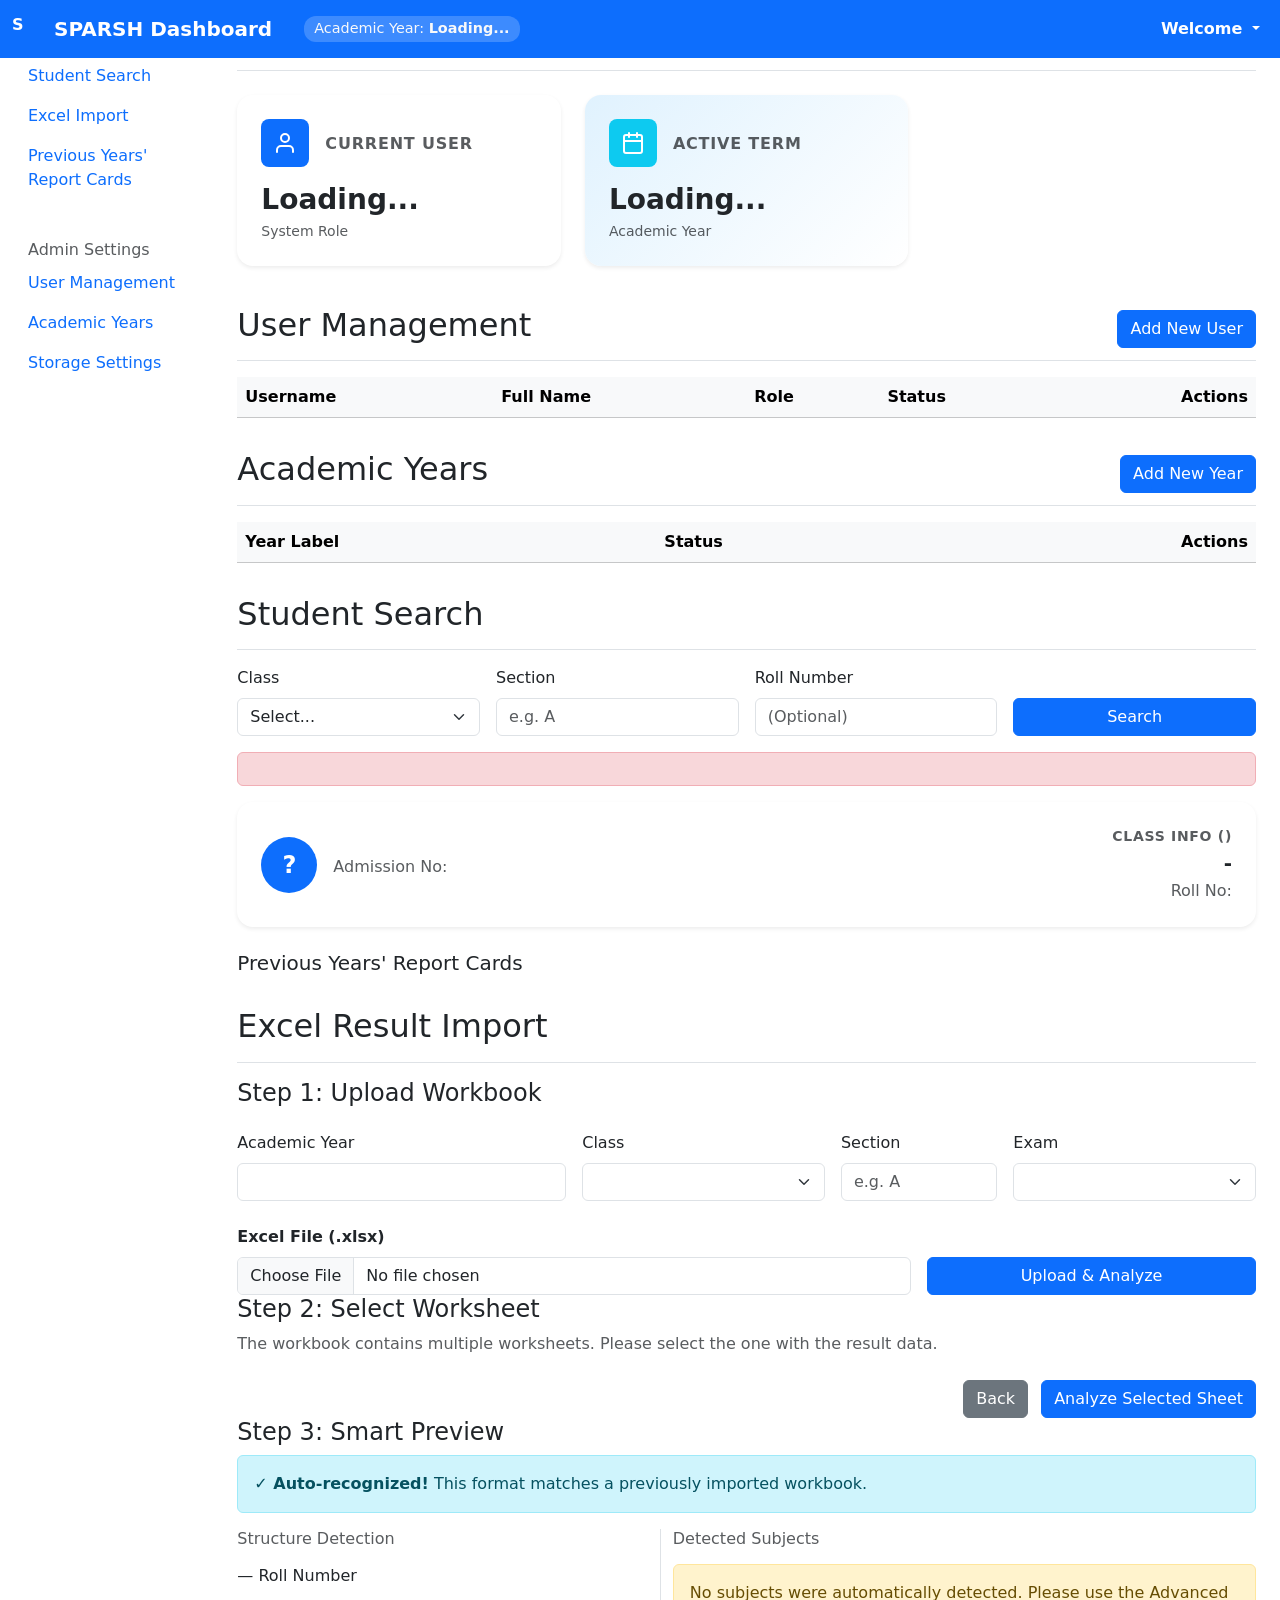
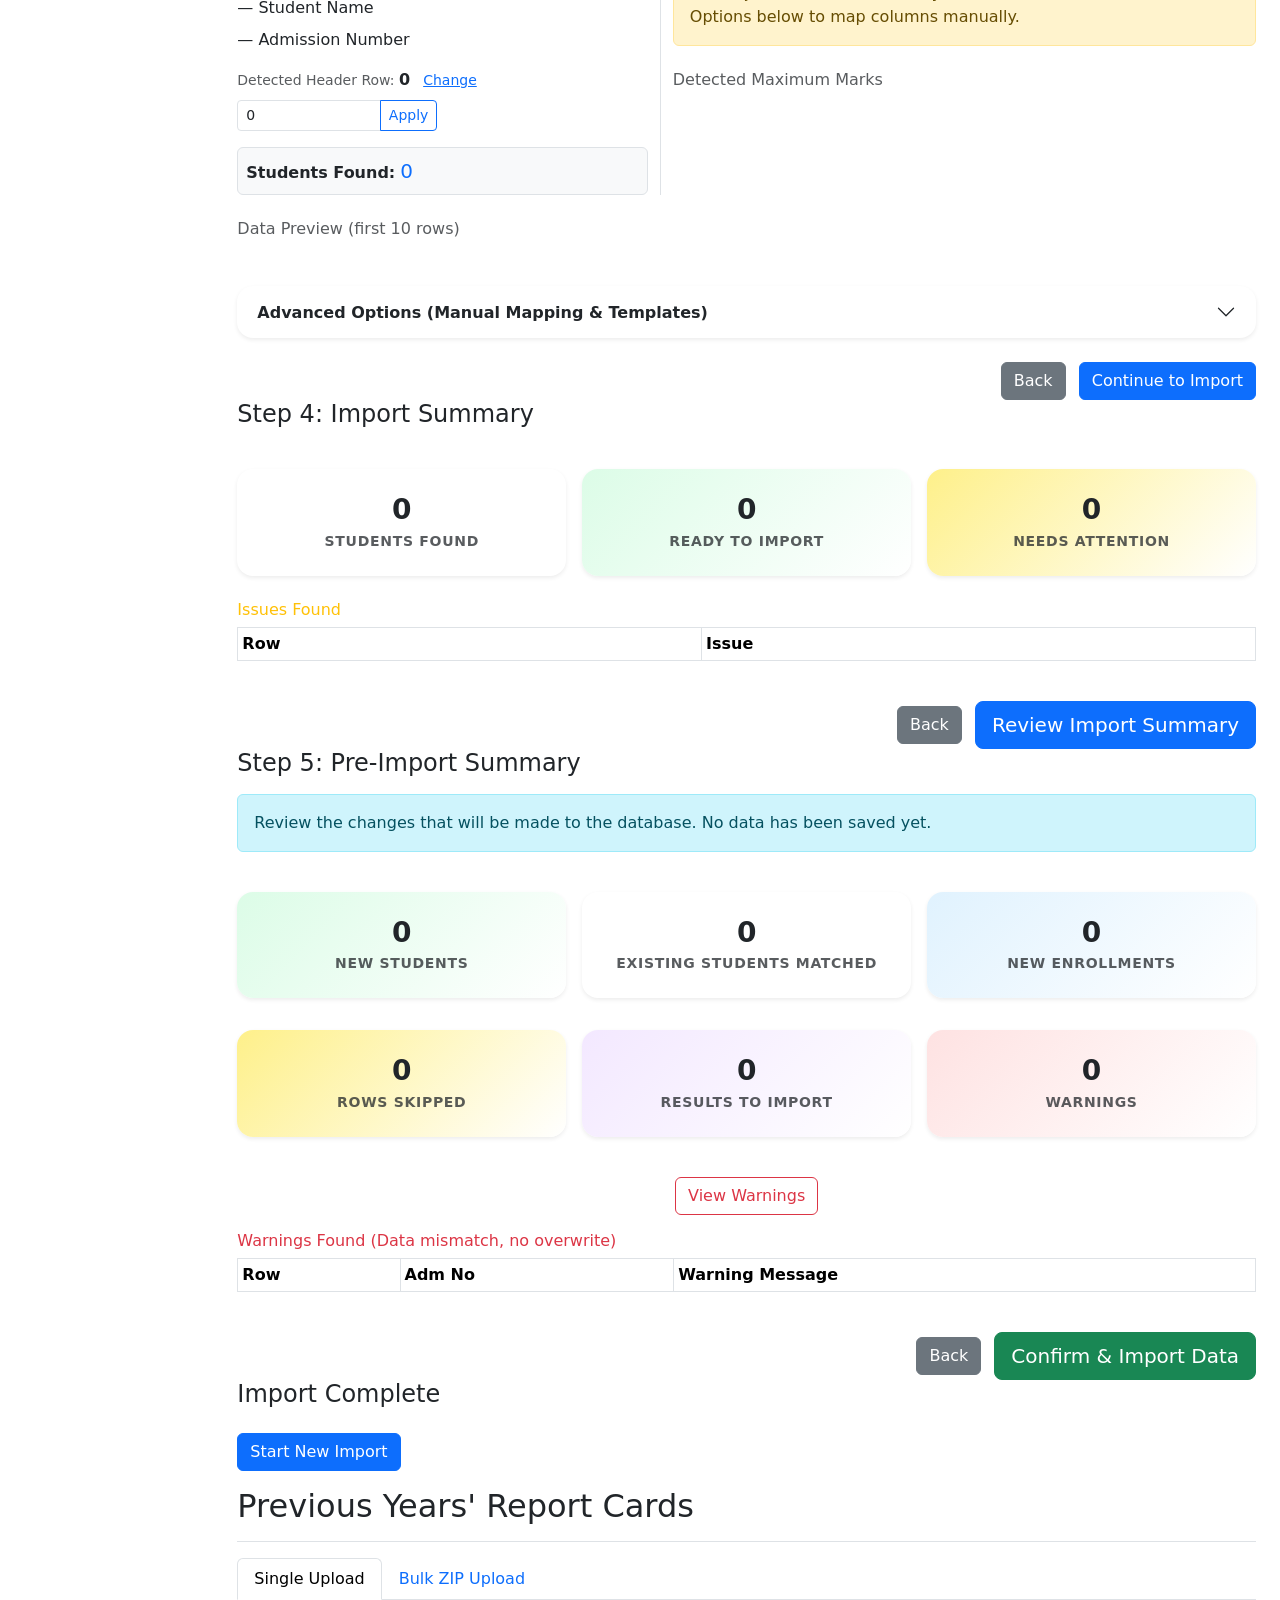
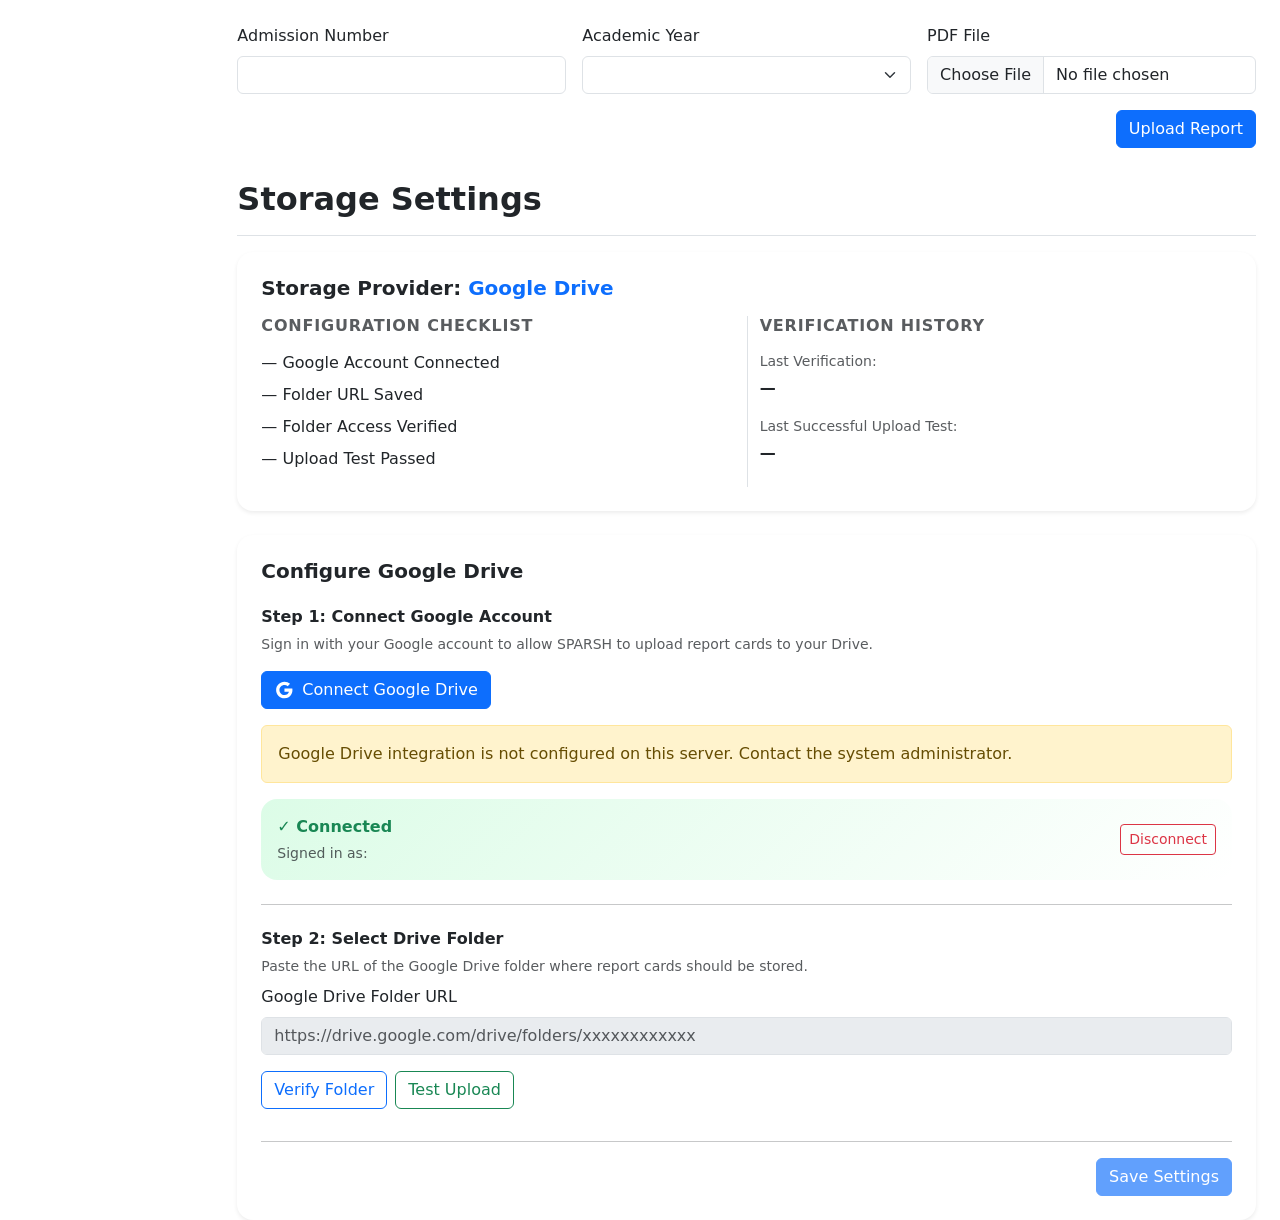
==== frontend/dashboard.html @ a023e2c4 "Initial commit: SPARSH - Student Performance Analysis, Records & Scholastic History - FastAPI backen" ====
<!DOCTYPE html>
<html lang="en">
<head>
    <meta charset="UTF-8">
    <meta name="viewport" content="width=device-width, initial-scale=1.0">
    <title>Dashboard - SPARSH</title>
    <!-- Google Fonts: Inter -->
    <link rel="preconnect" href="https://fonts.googleapis.com">
    <link rel="preconnect" href="https://fonts.gstatic.com" crossorigin>
    <link href="https://fonts.googleapis.com/css2?family=Inter:wght@300;400;500;600;700&display=swap" rel="stylesheet">
    <!-- Bootstrap 5 CSS -->
    <link href="https://cdn.jsdelivr.net/npm/bootstrap@5.3.0/dist/css/bootstrap.min.css" rel="stylesheet">
    <!-- Custom CSS -->
    <link href="/css/style.css" rel="stylesheet">
</head>
<body>

    <!-- Top Navbar -->
    <nav class="navbar navbar-expand-lg navbar-dark bg-primary fixed-top">
        <div class="container-fluid">
            <a class="navbar-brand fw-bold d-flex align-items-center" href="/dashboard.html">
                <div class="auth-logo-icon" style="width: 32px; height: 32px; font-size: 1rem; margin-bottom: 0; margin-right: 10px; border-radius: 8px; box-shadow: none;">S</div>
                SPARSH Dashboard
            </a>
            
            <!-- Global Active Year Display -->
            <span class="navbar-text text-light ms-3 d-none d-md-inline" style="background: rgba(255,255,255,0.2); padding: 2px 10px; border-radius: 12px; font-size: 0.9em;">
                Academic Year: <strong id="globalActiveYear">Loading...</strong>
            </span>

            <button class="navbar-toggler" type="button" data-bs-toggle="collapse" data-bs-target="#navbarContent">
                <span class="navbar-toggler-icon"></span>
            </button>
            <div class="collapse navbar-collapse" id="navbarContent">
                <ul class="navbar-nav ms-auto mb-2 mb-lg-0 align-items-center">
                    <li class="nav-item dropdown">
                        <a class="nav-link dropdown-toggle text-white fw-bold" href="#" id="userDropdown" role="button" data-bs-toggle="dropdown" aria-expanded="false">
                            <span id="userGreeting">Welcome</span>
                        </a>
                        <ul class="dropdown-menu dropdown-menu-end" aria-labelledby="userDropdown">
                            <li><a class="dropdown-item" href="#" data-bs-toggle="modal" data-bs-target="#changePwdModal">Change Password</a></li>
                            <li><hr class="dropdown-divider"></li>
                            <li><a class="dropdown-item text-danger" href="#" id="logoutBtn">Logout</a></li>
                        </ul>
                    </li>
                </ul>
            </div>
        </div>
    </nav>

    <div class="container-fluid">
        <div class="row">
            <!-- Sidebar Navigation -->
            <nav id="sidebarMenu" class="col-md-3 col-lg-2 d-md-block sidebar collapse">
                <div class="sidebar-sticky pt-3">
                    <ul class="nav flex-column">
                        <li class="nav-item">
                            <a class="nav-link active" href="#" data-view="home">
                                Home
                            </a>
                        </li>
                        <li class="nav-item">
                            <a class="nav-link" href="#" data-view="search">
                                Student Search
                            </a>
                        </li>
                        <!-- Role-restricted items -->
                        <li class="nav-item role-admin role-teacher hidden">
                            <a class="nav-link" href="#" data-view="import">
                                Excel Import
                            </a>
                        </li>
                        <li class="nav-item role-admin role-teacher hidden">
                            <a class="nav-link" href="#" data-view="reports">
                                Previous Years' Report Cards
                            </a>
                        </li>
                        
                        <!-- Admin Settings Group -->
                        <li class="nav-item role-admin hidden mt-3">
                            <h6 class="sidebar-heading d-flex justify-content-between align-items-center px-3 mt-4 mb-1 text-muted">
                                <span>Admin Settings</span>
                            </h6>
                            <ul class="nav flex-column mb-2">
                                <li class="nav-item">
                                    <a class="nav-link" href="#" data-view="users">
                                        User Management
                                    </a>
                                </li>
                                <li class="nav-item">
                                    <a class="nav-link" href="#" data-view="academic-years">
                                        Academic Years
                                    </a>
                                </li>
                                <li class="nav-item">
                                    <a class="nav-link" href="#" data-view="storage-settings">
                                        Storage Settings
                                    </a>
                                </li>
                            </ul>
                        </li>
                    </ul>
                </div>
            </nav>

            <!-- Main Content Area -->
            <main class="col-md-9 ms-sm-auto col-lg-10 px-md-4 main-content">
                
                <!-- View: Home -->
                <div id="view-home" class="view-section">
                    <div class="d-flex justify-content-between flex-wrap flex-md-nowrap align-items-center pt-3 pb-2 mb-4 border-bottom">
                        <h1 class="h2 fw-bold text-dark">Dashboard Overview</h1>
                    </div>
                    
                    <div class="row g-4 mb-4">
                        <div class="col-md-6 col-lg-4">
                            <div class="card border-0 shadow-sm rounded-4 h-100 p-4" style="background: linear-gradient(135deg, var(--primary-light), #ffffff);">
                                <div class="d-flex align-items-center mb-3">
                                    <div class="bg-primary text-white rounded-3 p-2 me-3 d-flex align-items-center justify-content-center" style="width: 48px; height: 48px;">
                                        <svg xmlns="http://www.w3.org/-2000/svg" width="24" height="24" viewBox="0 0 24 24" fill="none" stroke="currentColor" stroke-width="2" stroke-linecap="round" stroke-linejoin="round"><path d="M20 21v-2a4 4 0 0 0-4-4H8a4 4 0 0 0-4 4v2"></path><circle cx="12" cy="7" r="4"></circle></svg>
                                    </div>
                                    <h6 class="text-muted fw-bold mb-0 text-uppercase" style="letter-spacing: 0.05em;">Current User</h6>
                                </div>
                                <h3 class="fw-bold mb-1" id="displayRole" style="color: var(--text-main);">Loading...</h3>
                                <p class="text-muted small mb-0">System Role</p>
                            </div>
                        </div>
                        
                        <div class="col-md-6 col-lg-4">
                            <div class="card border-0 shadow-sm rounded-4 h-100 p-4" style="background: linear-gradient(135deg, #e0f2fe, #ffffff);">
                                <div class="d-flex align-items-center mb-3">
                                    <div class="bg-info text-white rounded-3 p-2 me-3 d-flex align-items-center justify-content-center" style="width: 48px; height: 48px;">
                                        <svg xmlns="http://www.w3.org/-2000/svg" width="24" height="24" viewBox="0 0 24 24" fill="none" stroke="currentColor" stroke-width="2" stroke-linecap="round" stroke-linejoin="round"><rect x="3" y="4" width="18" height="18" rx="2" ry="2"></rect><line x1="16" y1="2" x2="16" y2="6"></line><line x1="8" y1="2" x2="8" y2="6"></line><line x1="3" y1="10" x2="21" y2="10"></line></svg>
                                    </div>
                                    <h6 class="text-muted fw-bold mb-0 text-uppercase" style="letter-spacing: 0.05em;">Active Term</h6>
                                </div>
                                <h3 class="fw-bold mb-1" id="displayYear" style="color: var(--text-main);">Loading...</h3>
                                <p class="text-muted small mb-0">Academic Year</p>
                            </div>
                        </div>
                    </div>
                </div>

                <!-- View: User Management -->
                <div id="view-users" class="view-section hidden">
                    <div class="d-flex justify-content-between flex-wrap flex-md-nowrap align-items-center pt-3 pb-2 mb-3 border-bottom">
                        <h1 class="h2">User Management</h1>
                        <button class="btn btn-primary" id="btnNewUser" data-bs-toggle="modal" data-bs-target="#userModal">Add New User</button>
                    </div>
                    <div id="usersAlertArea"></div>
                    <div class="table-responsive">
                        <table class="table table-striped table-hover align-middle">
                            <thead class="table-light">
                                <tr>
                                    <th>Username</th>
                                    <th>Full Name</th>
                                    <th>Role</th>
                                    <th>Status</th>
                                    <th class="text-end">Actions</th>
                                </tr>
                            </thead>
                            <tbody id="usersTableBody">
                                <!-- Populated dynamically -->
                            </tbody>
                        </table>
                    </div>
                </div>

                <!-- View: Academic Years -->
                <div id="view-academic-years" class="view-section hidden">
                    <div class="d-flex justify-content-between flex-wrap flex-md-nowrap align-items-center pt-3 pb-2 mb-3 border-bottom">
                        <h1 class="h2">Academic Years</h1>
                        <button class="btn btn-primary" id="btnNewYear" data-bs-toggle="modal" data-bs-target="#yearModal">Add New Year</button>
                    </div>
                    <div id="yearsAlertArea"></div>
                    <div class="table-responsive">
                        <table class="table table-striped table-hover align-middle">
                            <thead class="table-light">
                                <tr>
                                    <th>Year Label</th>
                                    <th>Status</th>
                                    <th class="text-end">Actions</th>
                                </tr>
                            </thead>
                            <tbody id="yearsTableBody">
                                <!-- Populated dynamically -->
                            </tbody>
                        </table>
                    </div>
                </div>

                <!-- View: Student Search -->
                <div id="view-search" class="view-section hidden">
                    <div class="d-flex justify-content-between flex-wrap flex-md-nowrap align-items-center pt-3 pb-2 mb-3 border-bottom">
                        <h1 class="h2">Student Search</h1>
                    </div>

                    <!-- Search Form -->
                    <div class="section-card">
                        <form id="searchForm" class="row g-3">
                            <div class="col-md-3">
                                <label class="form-label">Class</label>
                                <select class="form-select" id="searchClass" required>
                                    <option value="">Select...</option>
                                    <!-- Populated dynamically -->
                                </select>
                            </div>
                            <div class="col-md-3">
                                <label class="form-label">Section</label>
                                <input type="text" class="form-control" id="searchSection" required placeholder="e.g. A">
                            </div>
                            <div class="col-md-3">
                                <label class="form-label">Roll Number</label>
                                <input type="number" class="form-control" id="searchRoll" placeholder="(Optional)">
                            </div>
                            <div class="col-md-3 d-flex align-items-end">
                                <button type="submit" class="btn btn-primary w-100" id="searchBtn">Search</button>
                            </div>
                        </form>
                        <div id="searchError" class="alert alert-danger mt-3 hidden"></div>
                    </div>

                    <!-- Search Results Display -->
                    <div id="searchResultArea" class="hidden">
                        
                        <!-- Student Identity Profile -->
                        <div id="studentIdentityProfile" class="card border-0 shadow-sm rounded-4 p-4 mb-4" style="background: linear-gradient(135deg, var(--bg-surface), var(--primary-light));">
                            <div class="row align-items-center">
                                <div class="col-md-8 mb-3 mb-md-0">
                                    <div class="d-flex align-items-center">
                                        <div class="bg-primary text-white rounded-circle d-flex align-items-center justify-content-center me-3" style="width: 56px; height: 56px; font-size: 1.5rem; font-weight: bold;" id="resInitials">?</div>
                                        <div>
                                            <h3 id="resName" class="fw-bold mb-1" style="color: var(--text-main);"></h3>
                                            <p class="mb-0 text-muted">Admission No: <strong id="resAdm" class="text-dark"></strong></p>
                                        </div>
                                    </div>
                                </div>
                                <div class="col-md-4 text-md-end border-md-start ps-md-4">
                                    <p class="mb-1 text-muted small text-uppercase fw-bold" style="letter-spacing: 0.05em;">Class Info (<span id="resYear"></span>)</p>
                                    <h5 class="fw-bold text-dark mb-1"><span id="resClass"></span> - <span id="resSection"></span></h5>
                                    <p class="mb-0 text-muted">Roll No: <strong id="resRoll" class="text-dark"></strong></p>
                                </div>
                            </div>
                        </div>

                        <!-- Results Tables (Dynamically generated) -->
                        <div id="resultsContainer"></div>

                        <!-- Historical Reports -->
                        <div id="studentHistoricalReports" class="section-card mt-4">
                            <h5 class="mb-3">Previous Years' Report Cards</h5>
                            <div id="reportsContainer" class="list-group">
                                <!-- Populated dynamically -->
                            </div>
                        </div>

                    </div>
                </div>

                <!-- View: Import -->
                <div id="view-import" class="view-section hidden">
                    <div class="d-flex justify-content-between flex-wrap flex-md-nowrap align-items-center pt-3 pb-2 mb-3 border-bottom">
                        <h1 class="h2">Excel Result Import</h1>
                    </div>

                    <div id="importAlertArea"></div>

                    <!-- Step 1: Upload Workbook -->
                    <div class="section-card" id="importStep1">
                        <h4>Step 1: Upload Workbook</h4>
                        <form id="importForm" class="row g-3 mt-2">
                            <div class="col-md-4">
                                <label class="form-label">Academic Year</label>
                                <input type="text" class="form-control" id="importYearDisplay" readonly>
                                <input type="hidden" id="importYearId">
                            </div>
                            <div class="col-md-3">
                                <label class="form-label">Class</label>
                                <select class="form-select" id="importClass" required></select>
                            </div>
                            <div class="col-md-2">
                                <label class="form-label">Section</label>
                                <input type="text" class="form-control" id="importSection" required placeholder="e.g. A">
                            </div>
                            <div class="col-md-3">
                                <label class="form-label">Exam</label>
                                <select class="form-select" id="importExam" required></select>
                            </div>

                            <div class="col-md-8 mt-4">
                                <label class="form-label fw-bold">Excel File (.xlsx)</label>
                                <input class="form-control" type="file" id="importFile" accept=".xlsx" required>
                            </div>

                            <div class="col-md-4 mt-4 d-flex align-items-end">
                                <button type="submit" class="btn btn-primary w-100" id="btnUploadAnalyze">Upload &amp; Analyze</button>
                            </div>
                        </form>
                    </div>

                    <!-- Step 2: Worksheet Selection -->
                    <div class="section-card hidden" id="importStep2">
                        <h4>Step 2: Select Worksheet</h4>
                        <p class="text-muted">The workbook contains multiple worksheets. Please select the one with the result data.</p>
                        <div id="worksheetRadios" class="mt-3"></div>
                        <div class="mt-4 text-end">
                            <button type="button" class="btn btn-secondary me-2" id="btnBackToStep1">Back</button>
                            <button type="button" class="btn btn-primary" id="btnAnalyzeSheet">Analyze Selected Sheet</button>
                        </div>
                    </div>

                    <!-- Step 3: Smart Preview -->
                    <div class="section-card hidden" id="importStep3">
                        <h4>Step 3: Smart Preview</h4>
                        <div id="autoTemplateMatch" class="alert alert-info hidden">
                            <strong>&#10003; Auto-recognized!</strong> This format matches a previously imported workbook.
                        </div>
                        <div class="row mt-3">
                            <div class="col-md-5">
                                <h6 class="text-muted mb-3">Structure Detection</h6>
                                <ul class="list-unstyled" id="detectionChecklist">
                                    <li class="mb-2" id="chkRoll">&#8212; Roll Number</li>
                                    <li class="mb-2" id="chkName">&#8212; Student Name</li>
                                    <li class="mb-2" id="chkAdmission">&#8212; Admission Number</li>
                                </ul>
                                <div class="mt-3">
                                    <span class="text-muted small">Detected Header Row: </span>
                                    <strong id="detectedHeaderRow">0</strong>
                                    <a href="#" class="ms-2 small" id="btnChangeHeaderRow">Change</a>
                                    <div class="hidden mt-2" id="headerRowOverride">
                                        <div class="input-group input-group-sm" style="max-width: 200px;">
                                            <input type="number" class="form-control" id="headerRowInput" min="0" max="20" value="0">
                                            <button class="btn btn-outline-primary" id="btnApplyHeaderRow">Apply</button>
                                        </div>
                                    </div>
                                </div>
                                <div class="mt-3 p-2 bg-light border rounded">
                                    <strong>Students Found:</strong> <span id="studentsFoundCount" class="fs-5 text-primary">0</span>
                                </div>
                            </div>
                            <div class="col-md-7 border-start">
                                <h6 class="text-muted mb-3">Detected Subjects</h6>
                                <div id="detectedSubjectsBadges" class="mb-3"></div>
                                <div id="noSubjectsWarning" class="alert alert-warning hidden">
                                    No subjects were automatically detected. Please use the Advanced Options below to map columns manually.
                                </div>
                                <h6 class="text-muted mb-3 mt-4">Detected Maximum Marks</h6>
                                <div id="detectedMaxMarksList" class="mb-3"></div>
                            </div>
                        </div>
                        <div class="mt-4">
                            <h6 class="text-muted mb-2">Data Preview (first 10 rows)</h6>
                            <div class="table-responsive" style="max-height: 300px; overflow-y: auto;">
                                <table class="table table-sm table-bordered table-striped" id="dataPreviewTable">
                                    <thead id="previewTableHead"></thead>
                                    <tbody id="previewTableBody"></tbody>
                                </table>
                            </div>
                        </div>
                        <div class="accordion mt-4" id="advancedImportAccordion">
                            <div class="accordion-item border-0 shadow-sm rounded-4 overflow-hidden mb-3">
                                <h2 class="accordion-header">
                                    <button class="accordion-button collapsed fw-bold text-dark" style="background-color: var(--bg-base);" type="button" data-bs-toggle="collapse" data-bs-target="#advancedImportOptions">
                                        Advanced Options (Manual Mapping &amp; Templates)
                                    </button>
                                </h2>
                                <div id="advancedImportOptions" class="accordion-collapse collapse" data-bs-parent="#advancedImportAccordion">
                                    <div class="accordion-body">
                                        <p class="text-muted small">Override the auto-detected mappings if needed.</p>
                                        <div class="table-responsive">
                                            <table class="table table-bordered table-sm">
                                                <thead><tr><th>Excel Column</th><th>Mapped To</th></tr></thead>
                                                <tbody id="advancedMappingBody"></tbody>
                                            </table>
                                        </div>
                                    </div>
                                </div>
                            </div>
                        </div>
                        <div class="mt-4 text-end">
                            <button type="button" class="btn btn-secondary me-2" id="btnBackFromStep3">Back</button>
                            <button type="button" class="btn btn-primary" id="btnContinueToImport">Continue to Import</button>
                        </div>
                    </div>

                    <!-- Step 4: Pre-Commit Summary -->
                    <div class="section-card hidden" id="importStep4">
                        <h4>Step 4: Import Summary</h4>
                        <div class="row text-center mt-4 mb-4 g-3">
                            <div class="col-sm-4">
                                <div class="card border-0 shadow-sm rounded-4 h-100 p-4" style="background: linear-gradient(135deg, var(--primary-light), #ffffff);">
                                    <h3 class="fw-bold mb-1" id="summaryTotalStudents" style="color: var(--text-main);">0</h3>
                                    <p class="text-muted small mb-0 fw-bold text-uppercase" style="letter-spacing: 0.05em;">Students Found</p>
                                </div>
                            </div>
                            <div class="col-sm-4">
                                <div class="card border-0 shadow-sm rounded-4 h-100 p-4" style="background: linear-gradient(135deg, #dcfce7, #ffffff);">
                                    <h3 class="fw-bold mb-1" id="summaryReadyToImport" style="color: var(--text-main);">0</h3>
                                    <p class="text-muted small mb-0 fw-bold text-uppercase" style="letter-spacing: 0.05em;">Ready to Import</p>
                                </div>
                            </div>
                            <div class="col-sm-4">
                                <div class="card border-0 shadow-sm rounded-4 h-100 p-4" style="background: linear-gradient(135deg, #fef08a, #ffffff);">
                                    <h3 class="fw-bold mb-1" id="summaryNeedsAttention" style="color: var(--text-main);">0</h3>
                                    <p class="text-muted small mb-0 fw-bold text-uppercase" style="letter-spacing: 0.05em;">Needs Attention</p>
                                </div>
                            </div>
                        </div>
                        <div id="issueRowsArea" class="hidden mb-4">
                            <h6 class="text-warning">Issues Found</h6>
                            <div class="table-responsive" style="max-height: 250px; overflow-y: auto;">
                                <table class="table table-sm table-bordered">
                                    <thead><tr><th>Row</th><th>Issue</th></tr></thead>
                                    <tbody id="issueRowsBody"></tbody>
                                </table>
                            </div>
                        </div>
                        <div class="text-end">
                            <button type="button" class="btn btn-secondary me-2" id="btnBackFromStep4">Back</button>
                            <button type="button" class="btn btn-primary btn-lg" id="btnRunDryRun">Review Import Summary</button>
                        </div>
                    </div>

                    <!-- Step 5: Pre-Import Dry Run Summary -->
                    <div class="section-card hidden" id="importStep5">
                        <h4>Step 5: Pre-Import Summary</h4>
                        <div class="alert alert-info mt-3">
                            Review the changes that will be made to the database. No data has been saved yet.
                        </div>
                        <div class="row text-center mt-4 mb-4 g-3">
                            <div class="col-sm-4 mb-3">
                                <div class="card border-0 shadow-sm rounded-4 h-100 p-4" style="background: linear-gradient(135deg, #dcfce7, #ffffff);">
                                    <h3 class="fw-bold mb-1" id="dryRunStudentsCreated" style="color: var(--text-main);">0</h3>
                                    <p class="text-muted small mb-0 fw-bold text-uppercase" style="letter-spacing: 0.05em;">New Students</p>
                                </div>
                            </div>
                            <div class="col-sm-4 mb-3">
                                <div class="card border-0 shadow-sm rounded-4 h-100 p-4" style="background: linear-gradient(135deg, var(--primary-light), #ffffff);">
                                    <h3 class="fw-bold mb-1" id="dryRunStudentsMatched" style="color: var(--text-main);">0</h3>
                                    <p class="text-muted small mb-0 fw-bold text-uppercase" style="letter-spacing: 0.05em;">Existing Students Matched</p>
                                </div>
                            </div>
                            <div class="col-sm-4 mb-3">
                                <div class="card border-0 shadow-sm rounded-4 h-100 p-4" style="background: linear-gradient(135deg, #e0f2fe, #ffffff);">
                                    <h3 class="fw-bold mb-1" id="dryRunEnrollmentsCreated" style="color: var(--text-main);">0</h3>
                                    <p class="text-muted small mb-0 fw-bold text-uppercase" style="letter-spacing: 0.05em;">New Enrollments</p>
                                </div>
                            </div>
                            <div class="col-sm-4 mb-3">
                                <div class="card border-0 shadow-sm rounded-4 h-100 p-4" style="background: linear-gradient(135deg, #fef08a, #ffffff);">
                                    <h3 class="fw-bold mb-1" id="dryRunSkipped" style="color: var(--text-main);">0</h3>
                                    <p class="text-muted small mb-0 fw-bold text-uppercase" style="letter-spacing: 0.05em;">Rows Skipped</p>
                                </div>
                            </div>
                            <div class="col-sm-4 mb-3">
                                <div class="card border-0 shadow-sm rounded-4 h-100 p-4" style="background: linear-gradient(135deg, #f3e8ff, #ffffff);">
                                    <h3 class="fw-bold mb-1" id="dryRunResultsImported" style="color: var(--text-main);">0</h3>
                                    <p class="text-muted small mb-0 fw-bold text-uppercase" style="letter-spacing: 0.05em;">Results to Import</p>
                                </div>
                            </div>
                            <div class="col-sm-4 mb-3">
                                <div class="card border-0 shadow-sm rounded-4 h-100 p-4" style="background: linear-gradient(135deg, #fee2e2, #ffffff);">
                                    <h3 class="fw-bold mb-1" id="dryRunWarnings" style="color: var(--text-main);">0</h3>
                                    <p class="text-muted small mb-0 fw-bold text-uppercase" style="letter-spacing: 0.05em;">Warnings</p>
                                </div>
                            </div>
                        </div>
                        
                        <div class="text-center mb-3">
                            <button type="button" class="btn btn-outline-danger hidden" id="btnToggleWarnings">View Warnings</button>
                        </div>

                        <div id="dryRunWarningsArea" class="hidden mb-4">
                            <h6 class="text-danger">Warnings Found (Data mismatch, no overwrite)</h6>
                            <div class="table-responsive" style="max-height: 250px; overflow-y: auto;">
                                <table class="table table-sm table-bordered">
                                    <thead><tr><th>Row</th><th>Adm No</th><th>Warning Message</th></tr></thead>
                                    <tbody id="dryRunWarningsBody"></tbody>
                                </table>
                            </div>
                        </div>
                        
                        <div class="text-end mt-4">
                            <button type="button" class="btn btn-secondary me-2" id="btnBackFromStep5">Back</button>
                            <button type="button" class="btn btn-success btn-lg" id="btnConfirmImport">Confirm & Import Data</button>
                        </div>
                    </div>

                    <!-- Step 6: Import Complete -->
                    <div class="section-card hidden" id="importStep6">
                        <h4>Import Complete</h4>
                        <div id="importSummaryArea"></div>
                        <button class="btn btn-primary mt-3" id="btnNewImport">Start New Import</button>
                    </div>
                </div>

                <!-- View: Reports -->
                <div id="view-reports" class="view-section hidden">
                    <div class="d-flex justify-content-between flex-wrap flex-md-nowrap align-items-center pt-3 pb-2 mb-3 border-bottom">
                        <h1 class="h2">Previous Years' Report Cards</h1>
                    </div>

                    <!-- Tabs -->
                    <ul class="nav nav-tabs" id="reportsTab" role="tablist">
                        <li class="nav-item" role="presentation">
                            <button class="nav-link active" id="single-tab" data-bs-toggle="tab" data-bs-target="#single-upload" type="button" role="tab">Single Upload</button>
                        </li>
                        <li class="nav-item" role="presentation">
                            <button class="nav-link" id="bulk-tab" data-bs-toggle="tab" data-bs-target="#bulk-upload" type="button" role="tab">Bulk ZIP Upload</button>
                        </li>
                    </ul>
                    
                    <div class="tab-content pt-4" id="reportsTabContent">
                        
                        <!-- Single Upload Tab -->
                        <div class="tab-pane fade show active" id="single-upload" role="tabpanel">
                            <div class="section-card">
                                <form id="singleReportForm" class="row g-3">
                                    <div class="col-md-4">
                                        <label class="form-label">Admission Number</label>
                                        <input type="text" class="form-control" id="singleAdm" required>
                                    </div>
                                    <div class="col-md-4">
                                        <label class="form-label">Academic Year</label>
                                        <select class="form-select" id="singleYear" required></select>
                                    </div>
                                    <div class="col-md-4">
                                        <label class="form-label">PDF File</label>
                                        <input class="form-control" type="file" id="singleFile" accept=".pdf" required>
                                    </div>
                                    <div class="col-12 text-end">
                                        <button type="submit" class="btn btn-primary" id="btnSingleUpload">Upload Report</button>
                                    </div>
                                </form>
                                <div id="singleAlertArea" class="mt-3"></div>
                            </div>
                        </div>

                        <!-- Bulk ZIP Upload Tab -->
                        <div class="tab-pane fade" id="bulk-upload" role="tabpanel">
                            <div class="section-card" id="bulkStep1">
                                <h5>Upload ZIP Archive</h5>
                                <p class="text-muted small">ZIP file must contain PDFs named as: <code>AdmissionNumber_AcademicYear.pdf</code> (e.g. <code>2024001_2023-2024.pdf</code>)</p>
                                <form id="bulkReportForm" class="row g-3">
                                    <div class="col-md-8">
                                        <input class="form-control" type="file" id="bulkZipFile" accept=".zip" required>
                                    </div>
                                    <div class="col-md-4">
                                        <button type="submit" class="btn btn-secondary w-100" id="btnPreviewZip">Preview Content</button>
                                    </div>
                                </form>
                                <div id="bulkAlertArea" class="mt-3"></div>
                            </div>

                            <!-- Bulk ZIP Preview -->
                            <div class="section-card hidden" id="bulkStep2">
                                <h5>ZIP Preview</h5>
                                <div class="row mb-3">
                                    <div class="col-sm-4"><strong>Total Files:</strong> <span id="zipTotal">0</span></div>
                                    <div class="col-sm-4 text-success"><strong>Matched:</strong> <span id="zipMatched">0</span></div>
                                    <div class="col-sm-4 text-danger"><strong>Errors/Duplicates:</strong> <span id="zipErrors">0</span></div>
                                </div>
                                <div class="table-responsive" style="max-height: 300px; overflow-y: auto;">
                                    <table class="table table-sm">
                                        <thead><tr><th>Filename</th><th>Status</th><th>Message</th></tr></thead>
                                        <tbody id="zipTableBody"></tbody>
                                    </table>
                                </div>
                                <div class="mt-4 text-end">
                                    <button type="button" class="btn btn-outline-secondary me-2" id="btnCancelZip">Cancel</button>
                                    <button type="button" class="btn btn-primary" id="btnConfirmZip">Confirm Upload</button>
                                </div>
                            </div>
                            
                            <!-- Bulk ZIP Outcome -->
                            <div class="section-card hidden" id="bulkStep3">
                                <h5>Upload Complete</h5>
                                <div id="zipOutcomeArea"></div>
                                <button class="btn btn-outline-primary mt-3" id="btnNewZip">Upload Another ZIP</button>
                            </div>
                        </div>

                        </div>
                    </div>

                <!-- View: Storage Settings -->
                <div id="view-storage-settings" class="view-section hidden">
                    <div class="d-flex justify-content-between flex-wrap flex-md-nowrap align-items-center pt-3 pb-2 mb-3 border-bottom">
                        <h1 class="h2 fw-bold text-dark">Storage Settings</h1>
                    </div>

                    <div id="storageAlertArea"></div>

                    <!-- Current Status Panel -->
                    <div class="card border-0 shadow-sm rounded-4 p-4 mb-4" id="storageStatusPanel">
                        <div class="d-flex justify-content-between align-items-center mb-3">
                            <h5 class="mb-0 fw-bold">Storage Provider: <span class="text-primary" id="statusProvider">Google Drive</span></h5>
                        </div>
                        
                        <div id="driveDetailedStatus">
                            <div class="row">
                                <div class="col-md-6">
                                    <h6 class="text-muted mb-3 fw-bold text-uppercase" style="letter-spacing: 0.05em;">Configuration Checklist</h6>
                                    <ul class="list-unstyled" id="driveChecklist">
                                        <li class="mb-2"><span id="chkGoogleConnected">—</span> Google Account Connected</li>
                                        <li class="mb-2"><span id="chkFolderUrl">—</span> Folder URL Saved</li>
                                        <li class="mb-2"><span id="chkFolderVerified">—</span> Folder Access Verified</li>
                                        <li class="mb-2"><span id="chkUploadTest">—</span> Upload Test Passed</li>
                                    </ul>
                                </div>
                                <div class="col-md-6 border-start">
                                    <h6 class="text-muted mb-3 fw-bold text-uppercase" style="letter-spacing: 0.05em;">Verification History</h6>
                                    <p class="mb-1 small text-muted">Last Verification:</p>
                                    <p class="fw-bold mb-3" id="histLastVerified">—</p>
                                    
                                    <p class="mb-1 small text-muted">Last Successful Upload Test:</p>
                                    <p class="fw-bold mb-0" id="histLastUpload">—</p>
                                </div>
                            </div>
                        </div>
                    </div>

                    <!-- Configuration Form -->
                    <div class="card border-0 shadow-sm rounded-4 p-4">
                        <h5 class="mb-4 fw-bold">Configure Google Drive</h5>

                        <!-- Google Drive Configuration (always shown) -->
                        <div id="driveConfigSection">
                            
                            <!-- Step 1: Connect Google Account -->
                            <div class="mb-4">
                                <h6 class="fw-bold">Step 1: Connect Google Account</h6>
                                <p class="text-muted small mb-3">Sign in with your Google account to allow SPARSH to upload report cards to your Drive.</p>
                                
                                <!-- Not Connected State -->
                                <div id="googleNotConnected">
                                    <button type="button" class="btn btn-primary d-flex align-items-center gap-2" id="btnConnectGoogle">
                                        <svg xmlns="http://www.w3.org/2000/svg" width="20" height="20" viewBox="0 0 24 24" fill="currentColor"><path d="M12.545,10.239v3.821h5.445c-0.712,2.315-2.647,3.972-5.445,3.972c-3.332,0-6.033-2.701-6.033-6.032s2.701-6.032,6.033-6.032c1.498,0,2.866,0.549,3.921,1.453l2.814-2.814C17.503,2.988,15.139,2,12.545,2C7.021,2,2.543,6.477,2.543,12s4.478,10,10.002,10c8.396,0,10.249-7.85,9.426-11.748L12.545,10.239z"/></svg>
                                        Connect Google Drive
                                    </button>
                                    <div id="oauthUnavailable" class="alert alert-warning mt-3 hidden">
                                        Google Drive integration is not configured on this server. Contact the system administrator.
                                    </div>
                                </div>

                                <!-- Connected State -->
                                <div id="googleConnected" class="hidden">
                                    <div class="card border-0 rounded-4 p-3" style="background: linear-gradient(135deg, #dcfce7, #ffffff);">
                                        <div class="d-flex justify-content-between align-items-center">
                                            <div>
                                                <span class="text-success fw-bold">✓ Connected</span>
                                                <p class="mb-0 text-muted small mt-1">Signed in as: <strong id="connectedGoogleEmail" class="text-dark"></strong></p>
                                            </div>
                                            <button type="button" class="btn btn-sm btn-outline-danger" id="btnDisconnectGoogle">Disconnect</button>
                                        </div>
                                    </div>
                                </div>
                            </div>
                            
                            <hr class="my-4">

                            <!-- Step 2: Folder Verification -->
                            <div class="mb-3" id="folderVerificationArea">
                                <h6 class="fw-bold">Step 2: Select Drive Folder</h6>
                                <p class="text-muted small mb-2">Paste the URL of the Google Drive folder where report cards should be stored.</p>
                                
                                <label class="form-label">Google Drive Folder URL</label>
                                <input type="text" class="form-control" id="driveFolderUrl" placeholder="https://drive.google.com/drive/folders/xxxxxxxxxxxx" disabled>
                            </div>

                            <div class="mb-3 d-flex gap-2">
                                <button type="button" class="btn btn-outline-primary" id="btnVerifyFolder">Verify Folder</button>
                                <button type="button" class="btn btn-outline-success hidden" id="btnTestUpload">Test Upload</button>
                            </div>

                            <!-- Verification Result Area -->
                            <div id="verifyResultArea" class="hidden"></div>
                        </div>

                        <hr>
                        <div class="text-end">
                            <button type="button" class="btn btn-primary" id="btnSaveStorage" disabled>Save Settings</button>
                        </div>
                    </div>
                </div>

            </main>
        </div>
    </div>

    <!-- User Management Modal (Create/Edit) -->
    <div class="modal fade" id="userModal" tabindex="-1" aria-hidden="true">
        <div class="modal-dialog">
            <div class="modal-content">
                <form id="userForm">
                    <div class="modal-header">
                        <h5 class="modal-title" id="userModalTitle">Add New User</h5>
                        <button type="button" class="btn-close" data-bs-dismiss="modal" aria-label="Close"></button>
                    </div>
                    <div class="modal-body">
                        <input type="hidden" id="userId">
                        <div class="mb-3">
                            <label class="form-label">Username</label>
                            <input type="text" class="form-control" id="userUsername" required>
                            <small class="text-muted" id="userUsernameHelp">Used for logging in.</small>
                        </div>
                        <div class="mb-3">
                            <label class="form-label">Full Name</label>
                            <input type="text" class="form-control" id="userFullName" required>
                        </div>
                        <div class="mb-3" id="passwordGroup">
                            <label class="form-label">Password</label>
                            <input type="password" class="form-control" id="userPassword" required>
                        </div>
                        <div class="mb-3">
                            <label class="form-label">Role</label>
                            <select class="form-select" id="userRole" required>
                                <option value="teacher">Teacher</option>
                                <option value="principal">Principal</option>
                                <option value="admin">Administrator</option>
                            </select>
                        </div>
                    </div>
                    <div class="modal-footer">
                        <button type="button" class="btn btn-secondary" data-bs-dismiss="modal">Cancel</button>
                        <button type="submit" class="btn btn-primary" id="btnSaveUser">Save User</button>
                    </div>
                </form>
            </div>
        </div>
    </div>

    <!-- Password Reset Modal (Admin) -->
    <div class="modal fade" id="resetPwdModal" tabindex="-1" aria-hidden="true">
        <div class="modal-dialog">
            <div class="modal-content">
                <form id="resetPwdForm">
                    <div class="modal-header">
                        <h5 class="modal-title">Reset User Password</h5>
                        <button type="button" class="btn-close" data-bs-dismiss="modal" aria-label="Close"></button>
                    </div>
                    <div class="modal-body">
                        <input type="hidden" id="resetUserId">
                        <p>Resetting password for <strong id="resetUserUsername"></strong></p>
                        <div class="mb-3">
                            <label class="form-label">New Password</label>
                            <input type="password" class="form-control" id="resetNewPassword" required minlength="6">
                        </div>
                    </div>
                    <div class="modal-footer">
                        <button type="button" class="btn btn-secondary" data-bs-dismiss="modal">Cancel</button>
                        <button type="submit" class="btn btn-danger" id="btnConfirmReset">Reset Password</button>
                    </div>
                </form>
            </div>
        </div>
    </div>

    <!-- Change Password Modal (Personal) -->
    <div class="modal fade" id="changePwdModal" tabindex="-1" aria-hidden="true">
        <div class="modal-dialog">
            <div class="modal-content">
                <form id="changePwdForm">
                    <div class="modal-header">
                        <h5 class="modal-title">Change Password</h5>
                        <button type="button" class="btn-close" data-bs-dismiss="modal" aria-label="Close"></button>
                    </div>
                    <div class="modal-body">
                        <div id="changePwdAlert"></div>
                        <div class="mb-3">
                            <label class="form-label">Current Password</label>
                            <input type="password" class="form-control" id="changeCurrentPassword" required>
                        </div>
                        <div class="mb-3">
                            <label class="form-label">New Password</label>
                            <input type="password" class="form-control" id="changeNewPassword" required minlength="6">
                        </div>
                        <div class="mb-3">
                            <label class="form-label">Confirm New Password</label>
                            <input type="password" class="form-control" id="changeConfirmPassword" required minlength="6">
                        </div>
                    </div>
                    <div class="modal-footer">
                        <button type="button" class="btn btn-secondary" data-bs-dismiss="modal">Cancel</button>
                        <button type="submit" class="btn btn-primary" id="btnSaveNewPassword">Change Password</button>
                    </div>
                </form>
            </div>
        </div>
    </div>

    <!-- Academic Year Modal -->
    <div class="modal fade" id="yearModal" tabindex="-1" aria-hidden="true">
        <div class="modal-dialog">
            <div class="modal-content">
                <form id="yearForm">
                    <div class="modal-header">
                        <h5 class="modal-title" id="yearModalTitle">Add Academic Year</h5>
                        <button type="button" class="btn-close" data-bs-dismiss="modal" aria-label="Close"></button>
                    </div>
                    <div class="modal-body">
                        <input type="hidden" id="yearId">
                        <div class="mb-3">
                            <label class="form-label">Year Label</label>
                            <input type="text" class="form-control" id="yearLabel" required placeholder="e.g. 2024-2025">
                        </div>
                        <div class="form-check">
                            <input class="form-check-input" type="checkbox" id="yearIsCurrent">
                            <label class="form-check-label" for="yearIsCurrent">
                                Set as Current Academic Year
                            </label>
                        </div>
                    </div>
                    <div class="modal-footer">
                        <button type="button" class="btn btn-secondary" data-bs-dismiss="modal">Cancel</button>
                        <button type="submit" class="btn btn-primary" id="btnSaveYear">Save</button>
                    </div>
                </form>
            </div>
        </div>
    </div>

    <!-- Scripts -->
    <script src="https://cdn.jsdelivr.net/npm/bootstrap@5.3.0/dist/js/bootstrap.bundle.min.js"></script>
    <script src="/js/api.js"></script>
    <script src="/js/dashboard.js"></script>
    <script src="/js/academic_years.js"></script>
    <script src="/js/storage_settings.js"></script>
    <script src="/js/import.js"></script>
    <script src="/js/reports.js"></script>
    <script src="/js/users.js"></script>
</body>
</html>
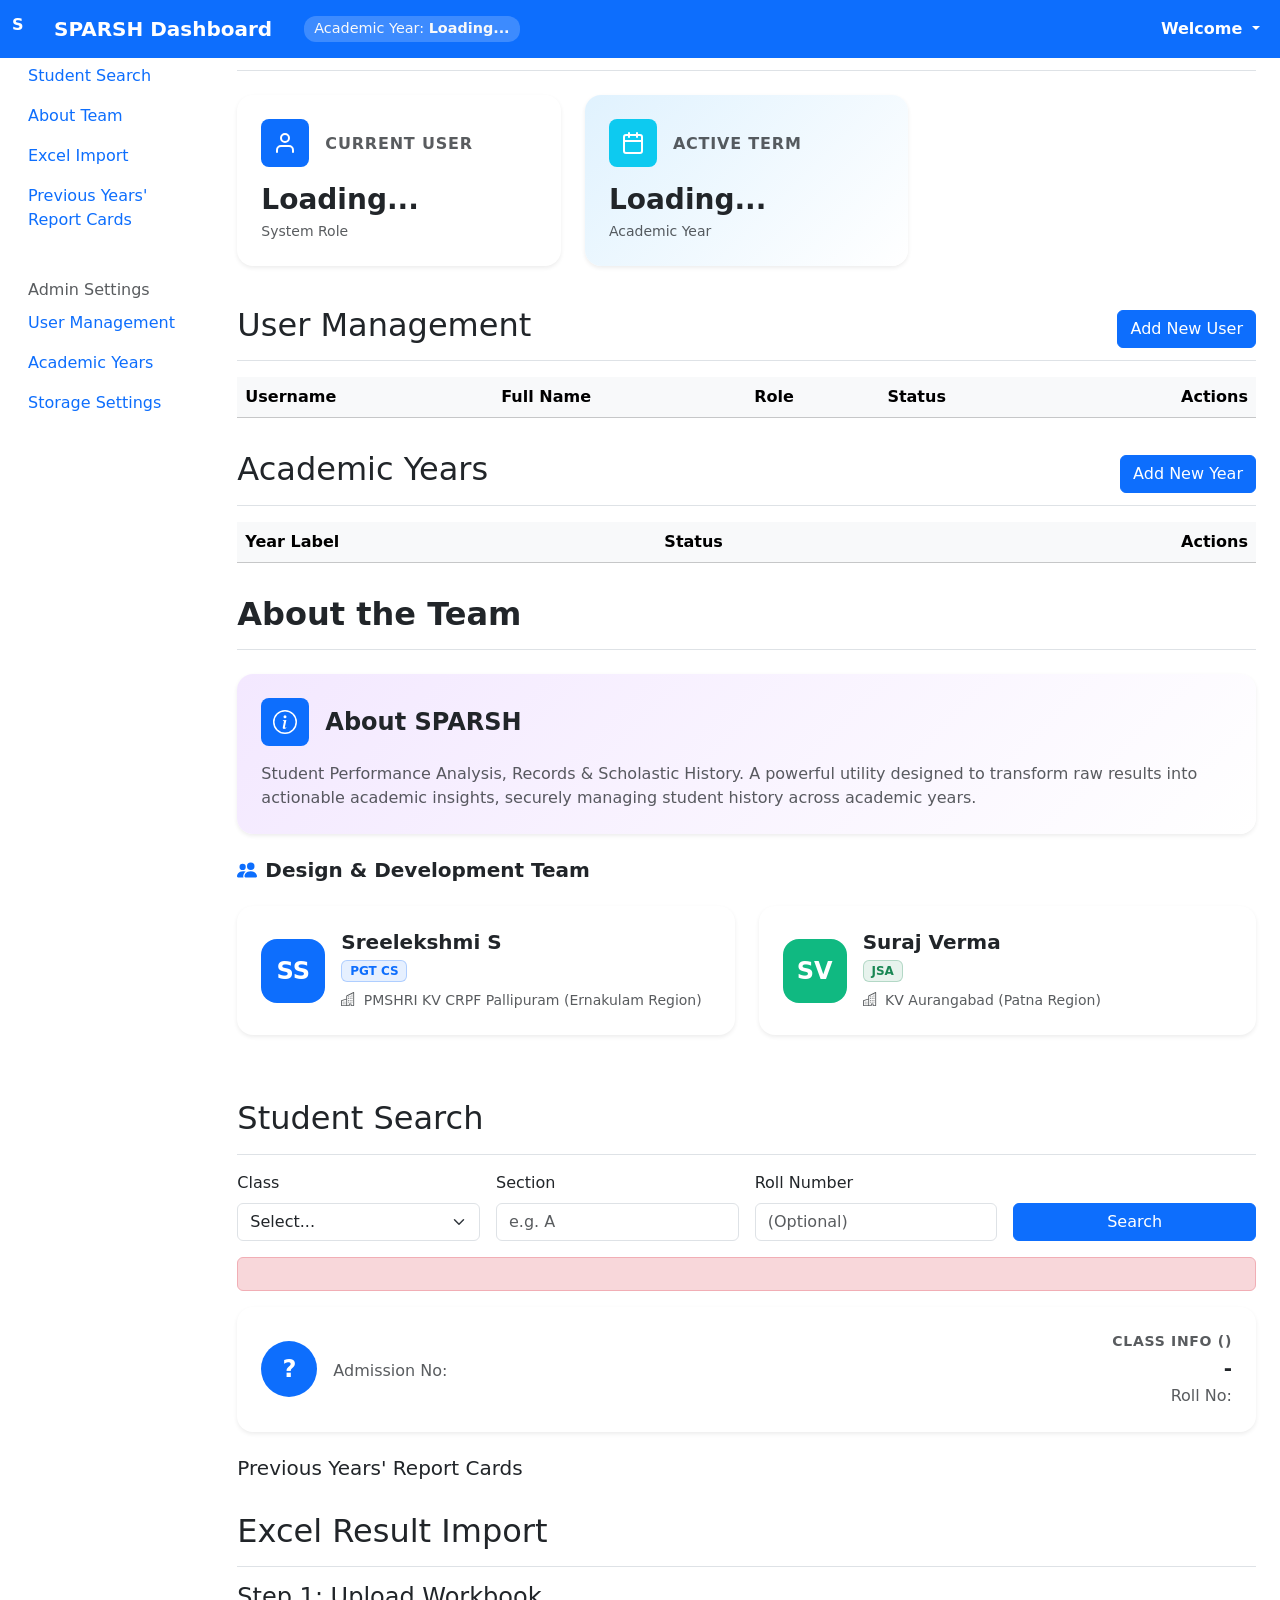
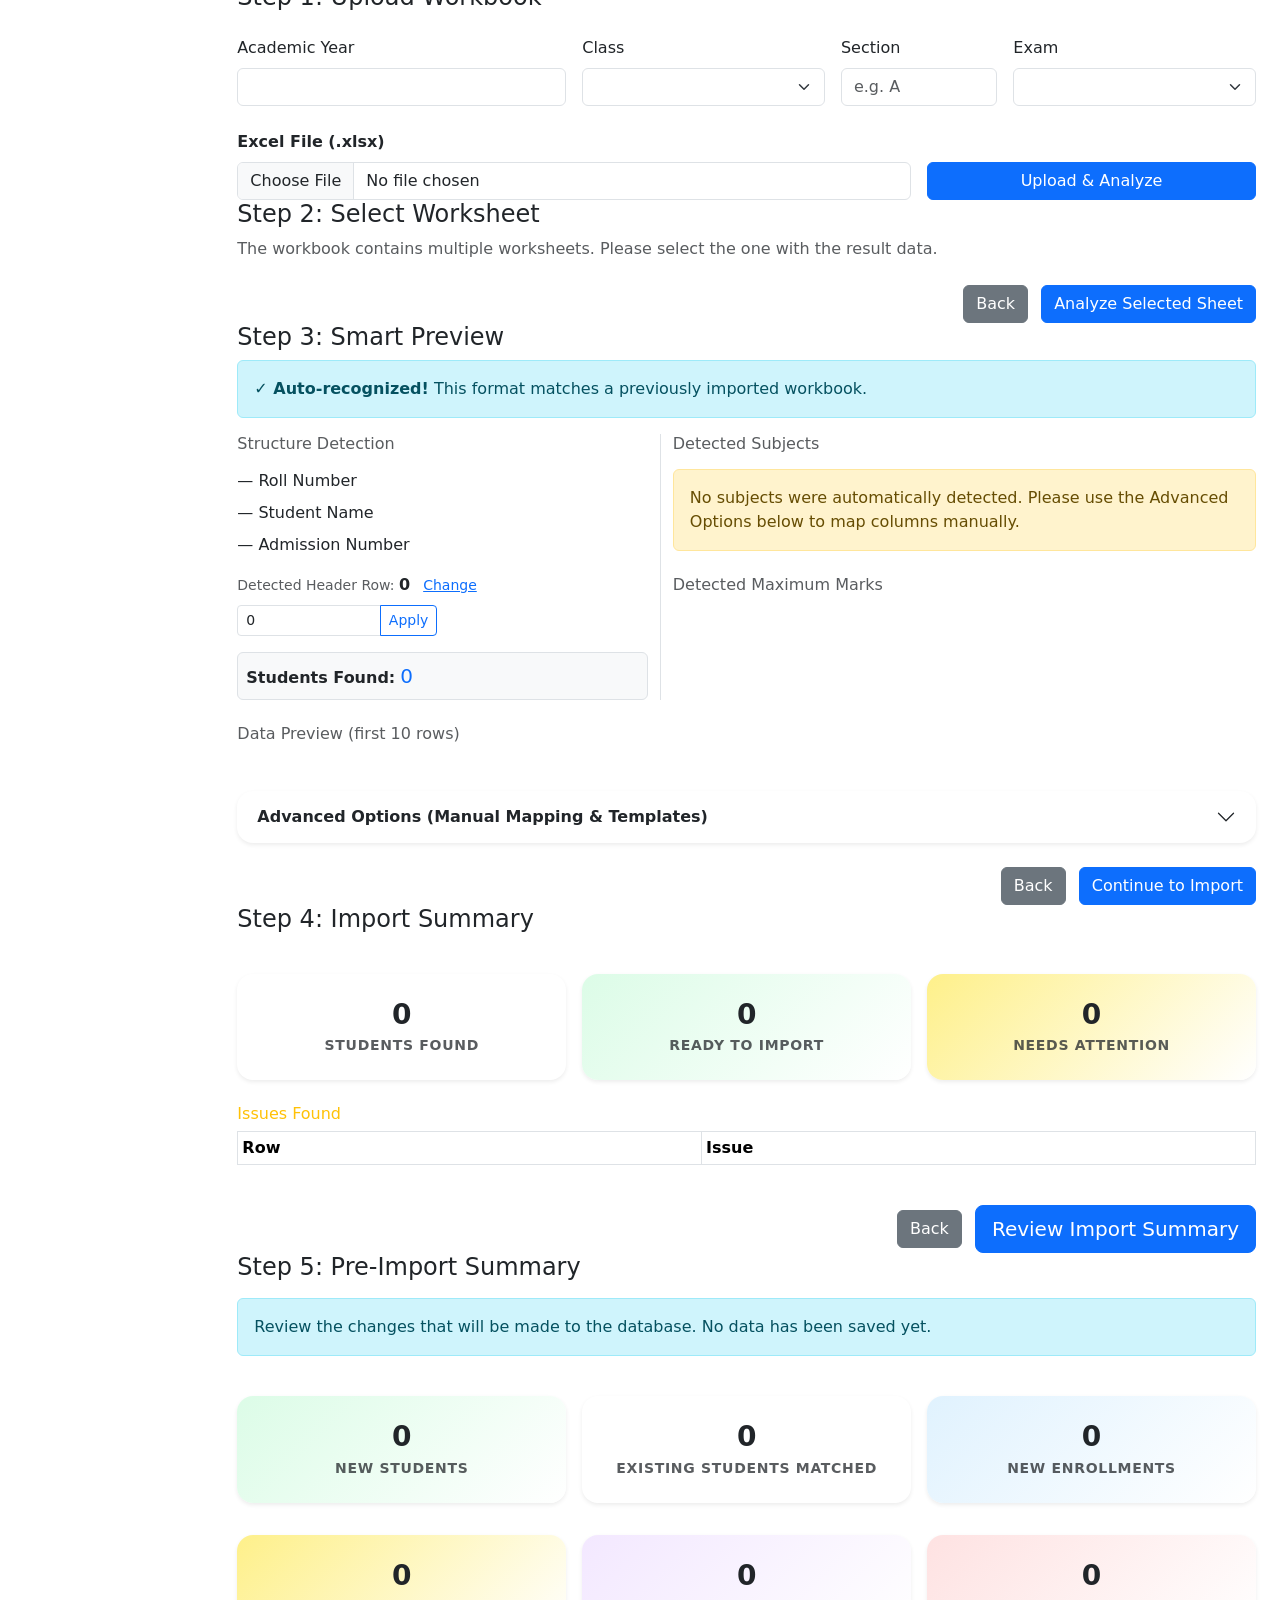
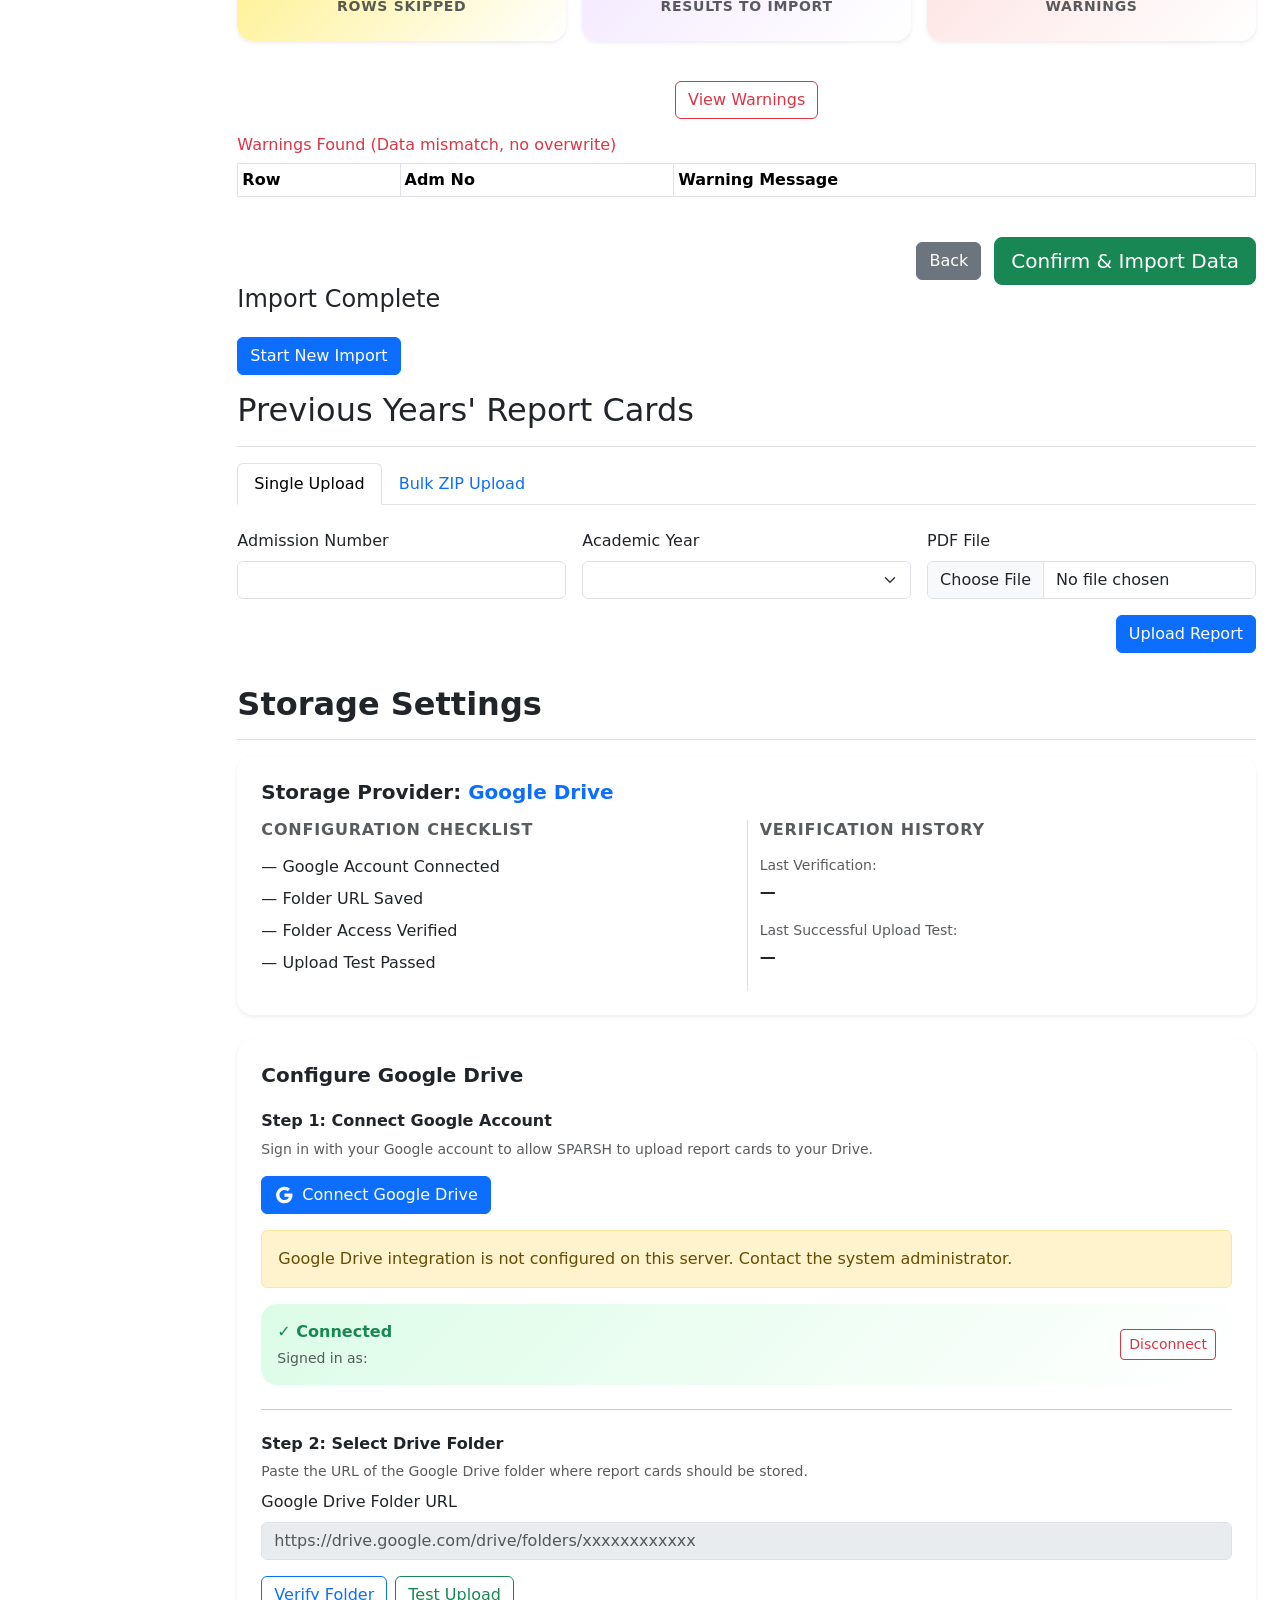
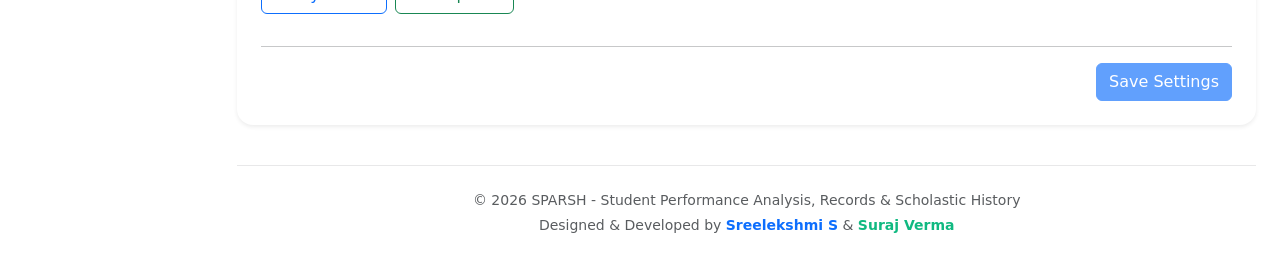
==== commit 00b52780: "feat: add About Team page and global developer footer" ====
--- a/frontend/dashboard.html
+++ b/frontend/dashboard.html
@@ -62,6 +62,11 @@
                         <li class="nav-item">
                             <a class="nav-link" href="#" data-view="search">
                                 Student Search
+                            </a>
+                        </li>
+                        <li class="nav-item">
+                            <a class="nav-link" href="#" data-view="about">
+                                About Team
                             </a>
                         </li>
                         <!-- Role-restricted items -->
@@ -189,6 +194,68 @@
                     </div>
                 </div>
 
+                <!-- View: About Team -->
+                <div id="view-about" class="view-section hidden">
+                    <div class="d-flex justify-content-between flex-wrap flex-md-nowrap align-items-center pt-3 pb-2 mb-4 border-bottom">
+                        <h1 class="h2 fw-bold text-dark">About the Team</h1>
+                    </div>
+                    
+                    <div class="card border-0 shadow-sm rounded-4 p-4 mb-4" style="background: linear-gradient(135deg, #f3e8ff, #ffffff);">
+                        <div class="d-flex align-items-center mb-3">
+                            <div class="bg-primary text-white rounded-3 p-2 me-3 d-flex align-items-center justify-content-center" style="width: 48px; height: 48px;">
+                                <svg xmlns="http://www.w3.org/2000/svg" width="24" height="24" fill="currentColor" class="bi bi-info-circle" viewBox="0 0 16 16"><path d="M8 15A7 7 0 1 1 8 1a7 7 0 0 1 0 14zm0 1A8 8 0 1 0 8 0a8 8 0 0 0 0 16z"/><path d="m8.93 6.588-2.29.287-.082.38.45.083c.294.07.352.176.288.469l-.738 3.468c-.194.897.105 1.319.808 1.319.545 0 1.178-.252 1.465-.598l.088-.416c-.2.176-.492.246-.686.246-.275 0-.375-.193-.304-.533L8.93 6.588zM9 4.5a1 1 0 1 1-2 0 1 1 0 0 1 2 0z"/></svg>
+                            </div>
+                            <h4 class="fw-bold mb-0 text-dark">About SPARSH</h4>
+                        </div>
+                        <p class="text-muted mb-0">Student Performance Analysis, Records & Scholastic History. A powerful utility designed to transform raw results into actionable academic insights, securely managing student history across academic years.</p>
+                    </div>
+
+                    <h5 class="mb-4 fw-bold d-flex align-items-center">
+                        <svg xmlns="http://www.w3.org/2000/svg" width="20" height="20" fill="currentColor" class="bi bi-people-fill text-primary me-2" viewBox="0 0 16 16"><path d="M7 14s-1 0-1-1 1-4 5-4 5 3 5 4-1 1-1 1H7zm4-6a3 3 0 1 0 0-6 3 3 0 0 0 0 6z"/><path fill-rule="evenodd" d="M5.216 14A2.238 2.238 0 0 1 5 13c0-1.355.68-2.75 1.936-3.72A6.325 6.325 0 0 0 5 9c-4 0-5 3-5 4s1 1 1 1h4.216z"/><path d="M4.5 8a2.5 2.5 0 1 0 0-5 2.5 2.5 0 0 0 0 5z"/></svg>
+                        Design & Development Team
+                    </h5>
+                    
+                    <div class="row g-4 mb-5">
+                        <!-- Developer 1 -->
+                        <div class="col-md-6">
+                            <div class="card border-0 shadow-sm rounded-4 p-4 h-100 bg-white">
+                                <div class="d-flex align-items-center">
+                                    <div class="bg-primary text-white rounded-4 d-flex justify-content-center align-items-center fw-bold fs-4 me-3" style="width: 64px; height: 64px;">
+                                        SS
+                                    </div>
+                                    <div>
+                                        <h5 class="fw-bold mb-1">Sreelekshmi S</h5>
+                                        <span class="badge bg-primary bg-opacity-10 text-primary mb-2 border border-primary border-opacity-25">PGT CS</span>
+                                        <p class="text-muted small mb-0">
+                                            <svg xmlns="http://www.w3.org/2000/svg" width="14" height="14" fill="currentColor" class="bi bi-building me-1 mb-1" viewBox="0 0 16 16"><path fill-rule="evenodd" d="M14.763.075A.5.5 0 0 1 15 .5v15a.5.5 0 0 1-.5.5h-3a.5.5 0 0 1-.5-.5V14h-1v1.5a.5.5 0 0 1-.5.5h-9a.5.5 0 0 1-.5-.5V10a.5.5 0 0 1 .342-.474L6 7.64V4.5a.5.5 0 0 1 .276-.447l8-4a.5.5 0 0 1 .487.022zM6 8.694 1 10.36V15h5V8.694zM7 15h2v-1.5a.5.5 0 0 1 .5-.5h2a.5.5 0 0 1 .5.5V15h2V1.309l-7 3.5V15z"/><path d="M2 11h1v1H2v-1zm2 0h1v1H4v-1zm-2 2h1v1H2v-1zm2 0h1v1H4v-1zm4-4h1v1H8V9zm2 0h1v1h-1V9zm-2 2h1v1H8v-1zm2 0h1v1h-1v-1zm2-2h1v1h-1V9zm0 2h1v1h-1v-1zM8 7h1v1H8V7zm2 0h1v1h-1V7zm2 0h1v1h-1V7zM8 5h1v1H8V5zm2 0h1v1h-1V5zm2 0h1v1h-1V5zm0-2h1v1h-1V3z"/></svg>
+                                            PMSHRI KV CRPF Pallipuram (Ernakulam Region)
+                                        </p>
+                                    </div>
+                                </div>
+                            </div>
+                        </div>
+                        
+                        <!-- Developer 2 -->
+                        <div class="col-md-6">
+                            <div class="card border-0 shadow-sm rounded-4 p-4 h-100 bg-white">
+                                <div class="d-flex align-items-center">
+                                    <div class="text-white rounded-4 d-flex justify-content-center align-items-center fw-bold fs-4 me-3" style="width: 64px; height: 64px; background-color: #10b981;">
+                                        SV
+                                    </div>
+                                    <div>
+                                        <h5 class="fw-bold mb-1">Suraj Verma</h5>
+                                        <span class="badge bg-success bg-opacity-10 text-success mb-2 border border-success border-opacity-25">JSA</span>
+                                        <p class="text-muted small mb-0">
+                                            <svg xmlns="http://www.w3.org/2000/svg" width="14" height="14" fill="currentColor" class="bi bi-building me-1 mb-1" viewBox="0 0 16 16"><path fill-rule="evenodd" d="M14.763.075A.5.5 0 0 1 15 .5v15a.5.5 0 0 1-.5.5h-3a.5.5 0 0 1-.5-.5V14h-1v1.5a.5.5 0 0 1-.5.5h-9a.5.5 0 0 1-.5-.5V10a.5.5 0 0 1 .342-.474L6 7.64V4.5a.5.5 0 0 1 .276-.447l8-4a.5.5 0 0 1 .487.022zM6 8.694 1 10.36V15h5V8.694zM7 15h2v-1.5a.5.5 0 0 1 .5-.5h2a.5.5 0 0 1 .5.5V15h2V1.309l-7 3.5V15z"/><path d="M2 11h1v1H2v-1zm2 0h1v1H4v-1zm-2 2h1v1H2v-1zm2 0h1v1H4v-1zm4-4h1v1H8V9zm2 0h1v1h-1V9zm-2 2h1v1H8v-1zm2 0h1v1h-1v-1zm2-2h1v1h-1V9zm0 2h1v1h-1v-1zM8 7h1v1H8V7zm2 0h1v1h-1V7zm2 0h1v1h-1V7zM8 5h1v1H8V5zm2 0h1v1h-1V5zm2 0h1v1h-1V5zm0-2h1v1h-1V3z"/></svg>
+                                            KV Aurangabad (Patna Region)
+                                        </p>
+                                    </div>
+                                </div>
+                            </div>
+                        </div>
+                    </div>
+                </div>
+
                 <!-- View: Student Search -->
                 <div id="view-search" class="view-section hidden">
                     <div class="d-flex justify-content-between flex-wrap flex-md-nowrap align-items-center pt-3 pb-2 mb-3 border-bottom">
@@ -684,6 +751,14 @@
                     </div>
                 </div>
 
+                <!-- Global Footer -->
+                <footer class="mt-auto py-4 text-center mt-5 w-100">
+                    <hr class="mb-4" style="opacity: 0.1;">
+                    <p class="text-muted small mb-1">&copy; 2026 SPARSH - Student Performance Analysis, Records & Scholastic History</p>
+                    <p class="text-muted small mb-0">
+                        Designed & Developed by <strong class="text-primary">Sreelekshmi S</strong> & <strong style="color: #10b981 !important;">Suraj Verma</strong>
+                    </p>
+                </footer>
             </main>
         </div>
     </div>
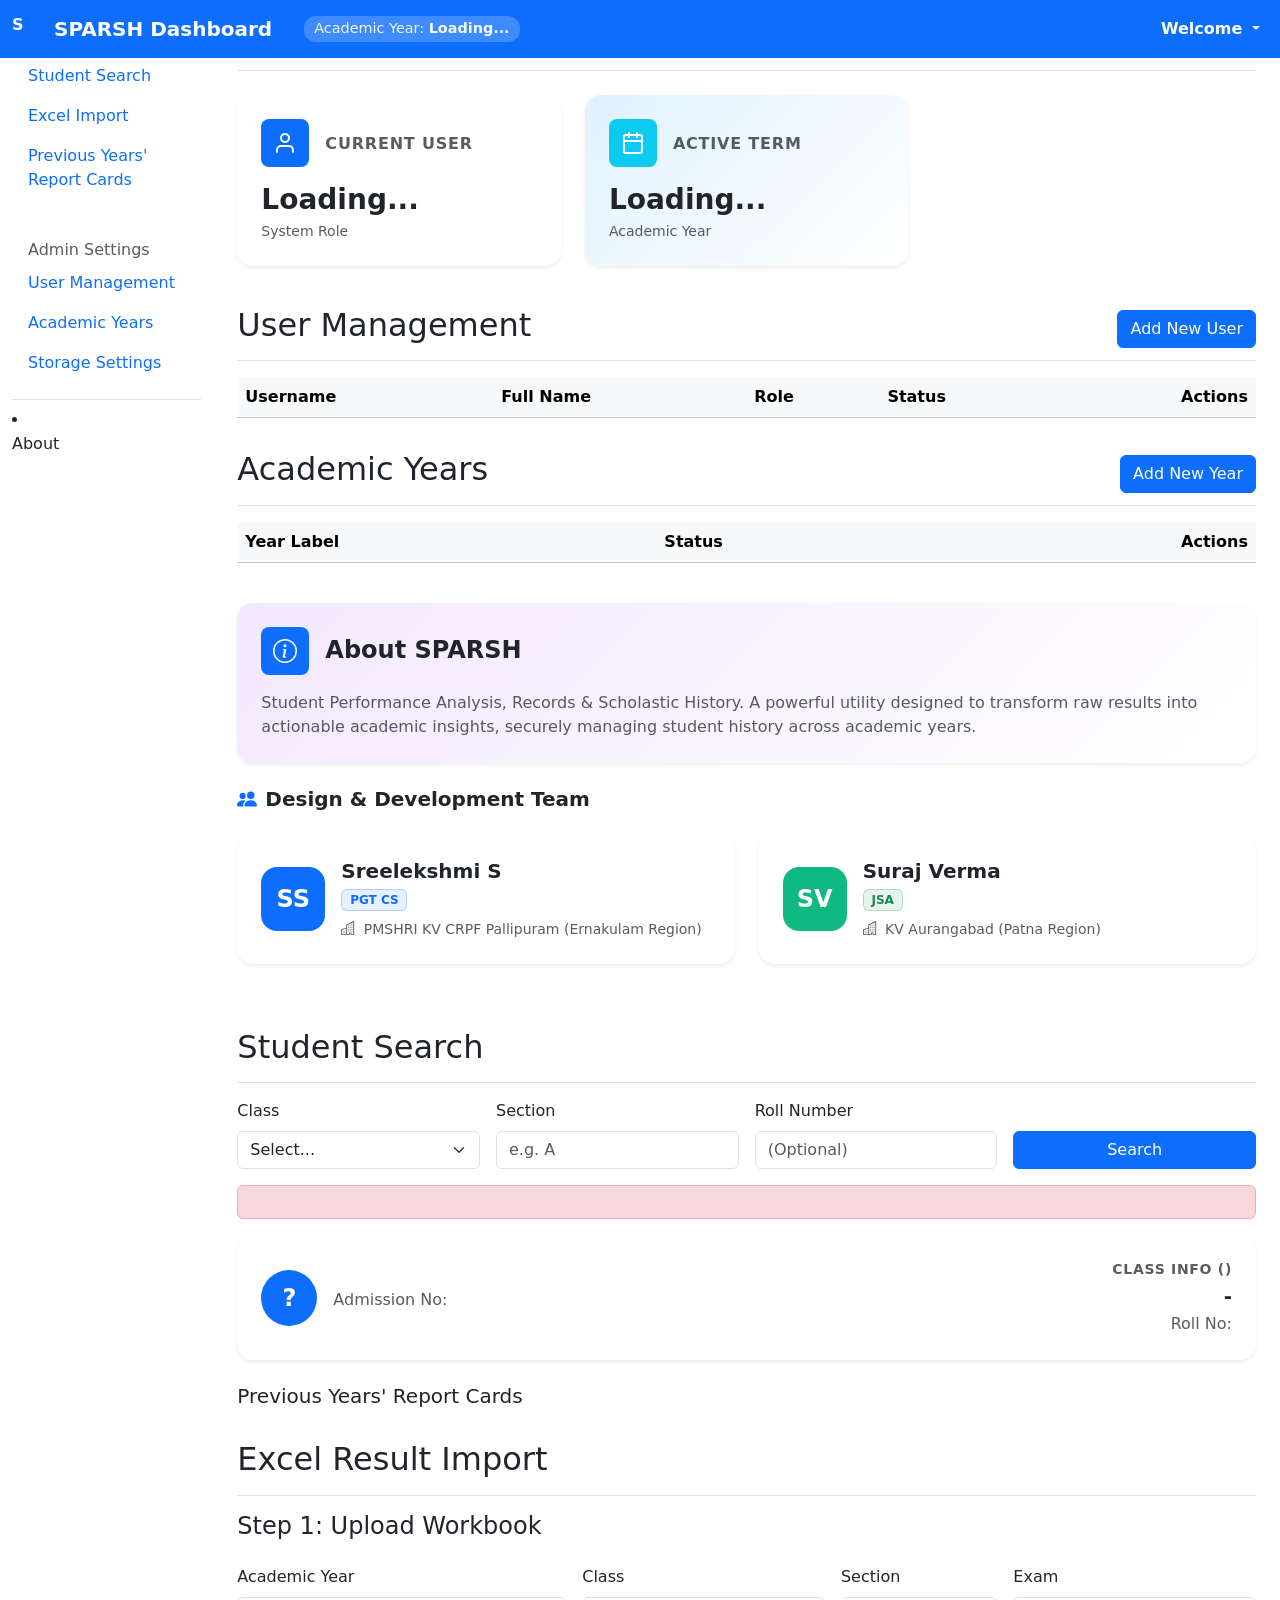
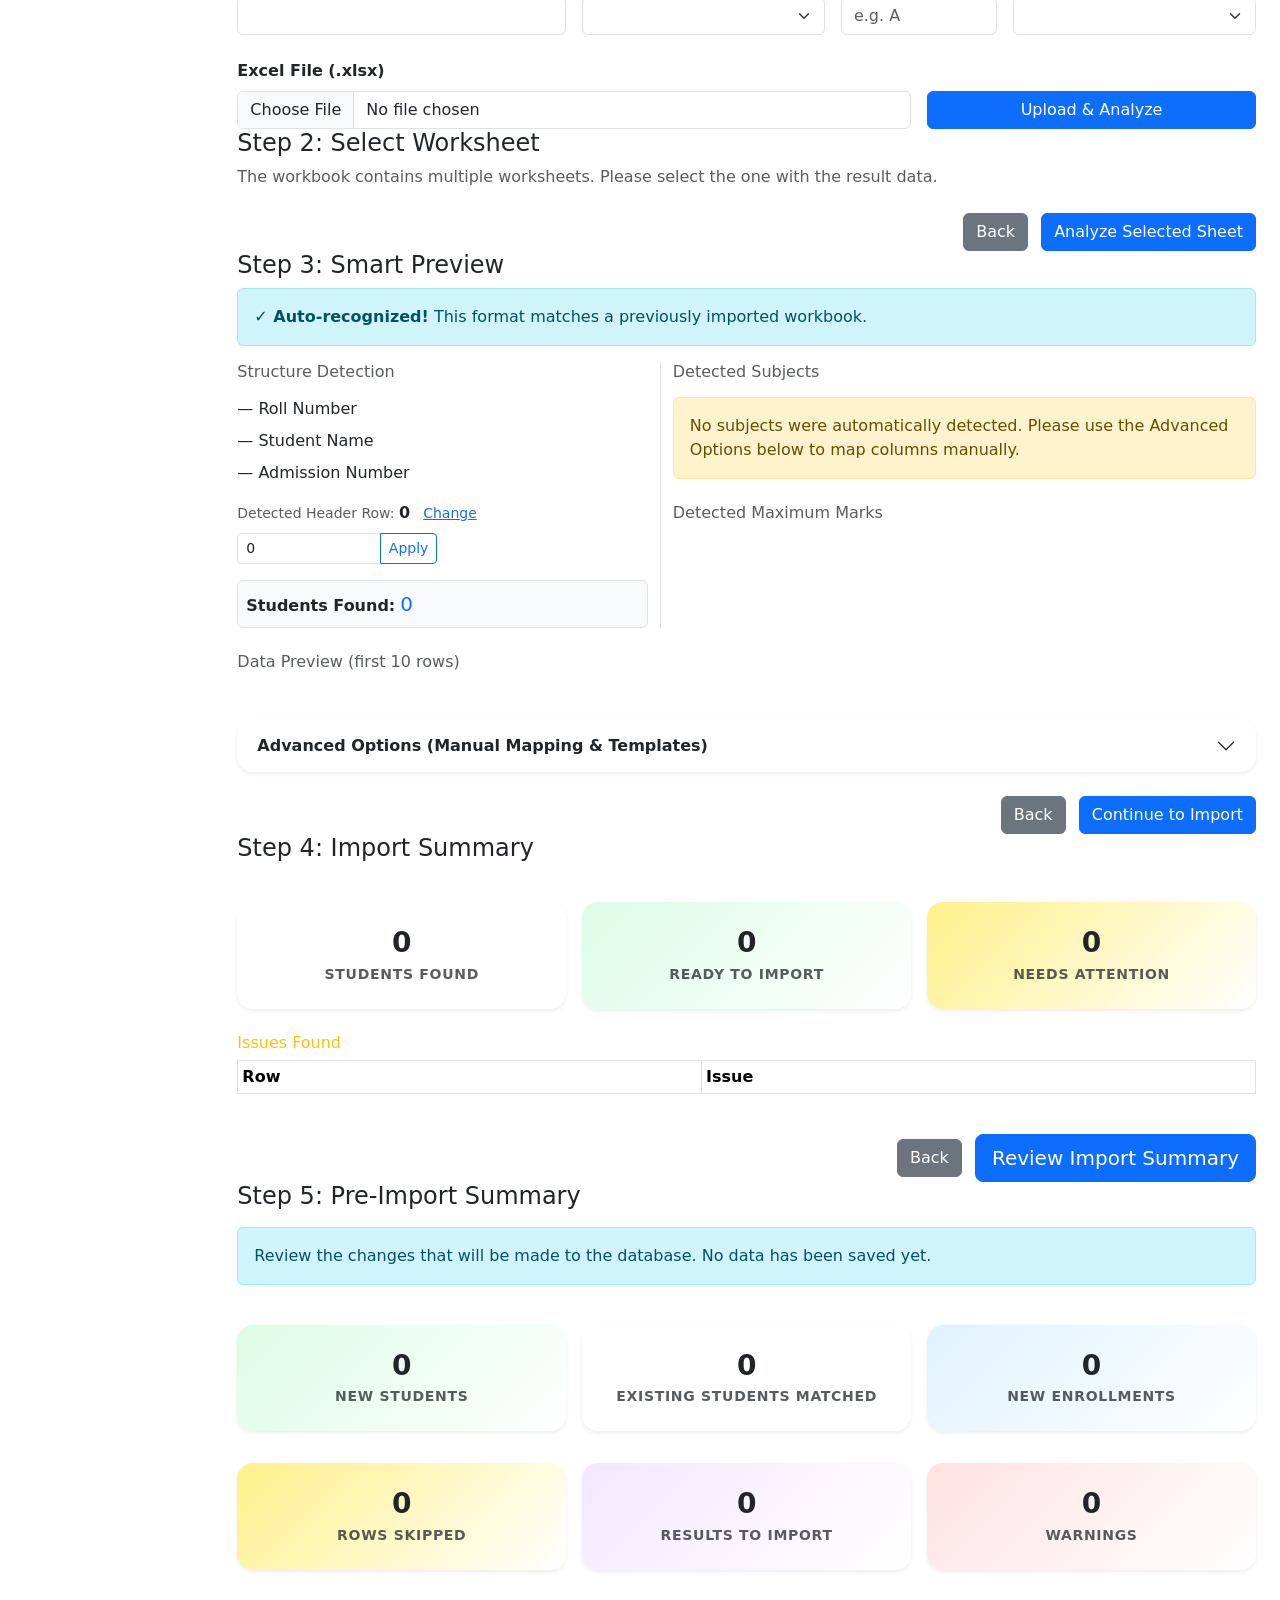
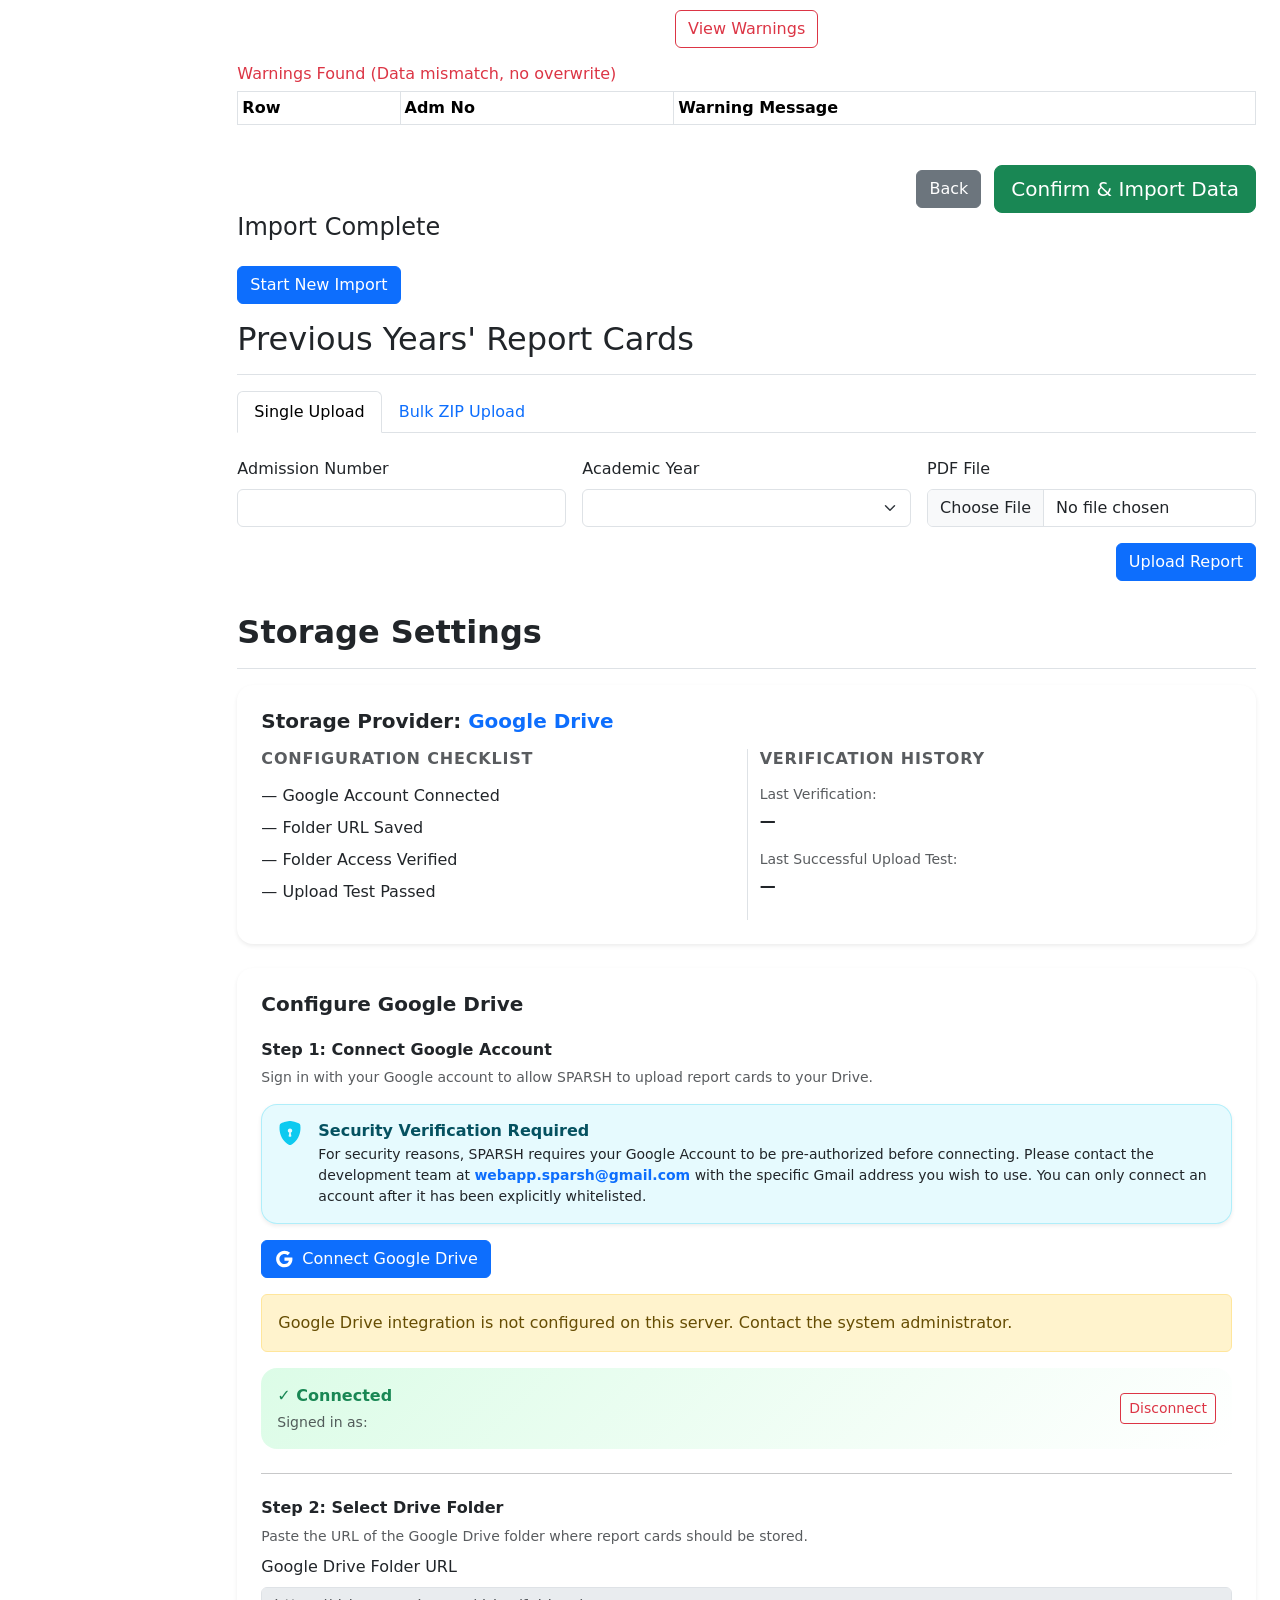
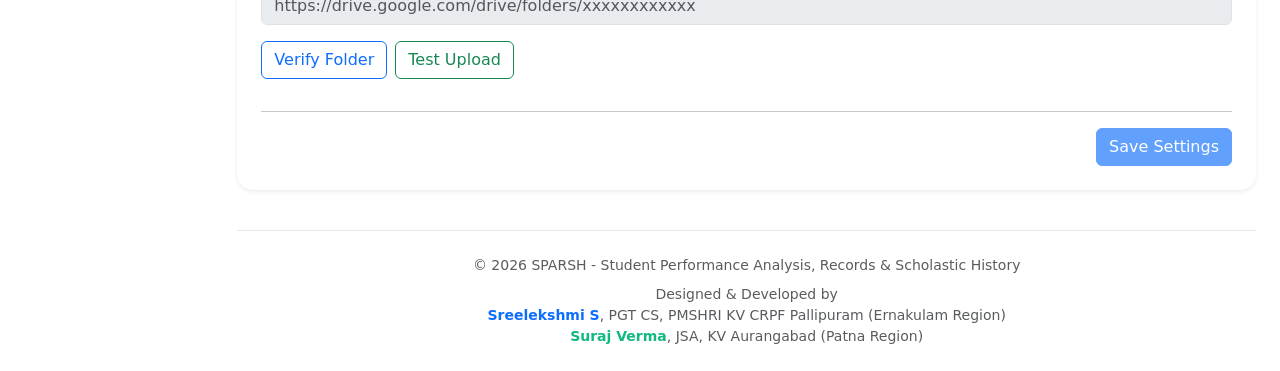
==== commit d3d2e8ab: "feat: add Google Drive authorization instructions for admins" ====
--- a/frontend/dashboard.html
+++ b/frontend/dashboard.html
@@ -62,11 +62,6 @@
                         <li class="nav-item">
                             <a class="nav-link" href="#" data-view="search">
                                 Student Search
-                            </a>
-                        </li>
-                        <li class="nav-item">
-                            <a class="nav-link" href="#" data-view="about">
-                                About Team
                             </a>
                         </li>
                         <!-- Role-restricted items -->
@@ -103,6 +98,14 @@
                                     </a>
                                 </li>
                             </ul>
+                            </ul>
+                        </li>
+                        
+                        <!-- Global Footer Items -->
+                        <li class="nav-item mt-2 border-top pt-2">
+                            <a class="nav-link" href="#" data-view="about">
+                                About
+                            </a>
                         </li>
                     </ul>
                 </div>
@@ -194,11 +197,8 @@
                     </div>
                 </div>
 
-                <!-- View: About Team -->
-                <div id="view-about" class="view-section hidden">
-                    <div class="d-flex justify-content-between flex-wrap flex-md-nowrap align-items-center pt-3 pb-2 mb-4 border-bottom">
-                        <h1 class="h2 fw-bold text-dark">About the Team</h1>
-                    </div>
+                <!-- View: About -->
+                <div id="view-about" class="view-section hidden pt-4">
                     
                     <div class="card border-0 shadow-sm rounded-4 p-4 mb-4" style="background: linear-gradient(135deg, #f3e8ff, #ffffff);">
                         <div class="d-flex align-items-center mb-3">
@@ -699,6 +699,22 @@
                                 <h6 class="fw-bold">Step 1: Connect Google Account</h6>
                                 <p class="text-muted small mb-3">Sign in with your Google account to allow SPARSH to upload report cards to your Drive.</p>
                                 
+                                <div class="alert alert-info border-info border-opacity-25 bg-info bg-opacity-10 shadow-sm rounded-4 mb-3" role="alert">
+                                    <div class="d-flex">
+                                        <svg xmlns="http://www.w3.org/2000/svg" width="24" height="24" fill="currentColor" class="bi bi-shield-lock-fill text-info me-3 flex-shrink-0" viewBox="0 0 16 16">
+                                            <path fill-rule="evenodd" d="M8 0c-.69 0-1.843.265-2.928.56-1.11.3-2.229.655-2.887.87a1.54 1.54 0 0 0-1.044 1.262c-.596 4.477.787 7.795 2.465 9.99a11.777 11.777 0 0 0 2.517 2.453c.386.273.744.482 1.048.625.28.132.581.24.829.24s.548-.108.829-.24a7.159 7.159 0 0 0 1.048-.625 11.775 11.775 0 0 0 2.517-2.453c1.678-2.195 3.061-5.513 2.465-9.99a1.541 1.541 0 0 0-1.044-1.263 62.467 62.467 0 0 0-2.887-.87C9.843.266 8.69 0 8 0zm0 5a1.5 1.5 0 0 1 .5 2.915l.385 1.99a.5.5 0 0 1-.491.595h-.788a.5.5 0 0 1-.49-.595l.384-1.99A1.5 1.5 0 0 1 8 5z"/>
+                                        </svg>
+                                        <div>
+                                            <h6 class="alert-heading fw-bold mb-1">Security Verification Required</h6>
+                                            <p class="mb-0 small text-dark">
+                                                For security reasons, SPARSH requires your Google Account to be pre-authorized before connecting. 
+                                                Please contact the development team at <strong class="text-primary">webapp.sparsh@gmail.com</strong> 
+                                                with the specific Gmail address you wish to use. You can only connect an account after it has been explicitly whitelisted.
+                                            </p>
+                                        </div>
+                                    </div>
+                                </div>
+                                
                                 <!-- Not Connected State -->
                                 <div id="googleNotConnected">
                                     <button type="button" class="btn btn-primary d-flex align-items-center gap-2" id="btnConnectGoogle">
@@ -754,9 +770,11 @@
                 <!-- Global Footer -->
                 <footer class="mt-auto py-4 text-center mt-5 w-100">
                     <hr class="mb-4" style="opacity: 0.1;">
-                    <p class="text-muted small mb-1">&copy; 2026 SPARSH - Student Performance Analysis, Records & Scholastic History</p>
+                    <p class="text-muted small mb-2">&copy; 2026 SPARSH - Student Performance Analysis, Records & Scholastic History</p>
                     <p class="text-muted small mb-0">
-                        Designed & Developed by <strong class="text-primary">Sreelekshmi S</strong> & <strong style="color: #10b981 !important;">Suraj Verma</strong>
+                        Designed & Developed by<br>
+                        <strong class="text-primary">Sreelekshmi S</strong>, PGT CS, PMSHRI KV CRPF Pallipuram (Ernakulam Region)<br>
+                        <strong style="color: #10b981 !important;">Suraj Verma</strong>, JSA, KV Aurangabad (Patna Region)
                     </p>
                 </footer>
             </main>
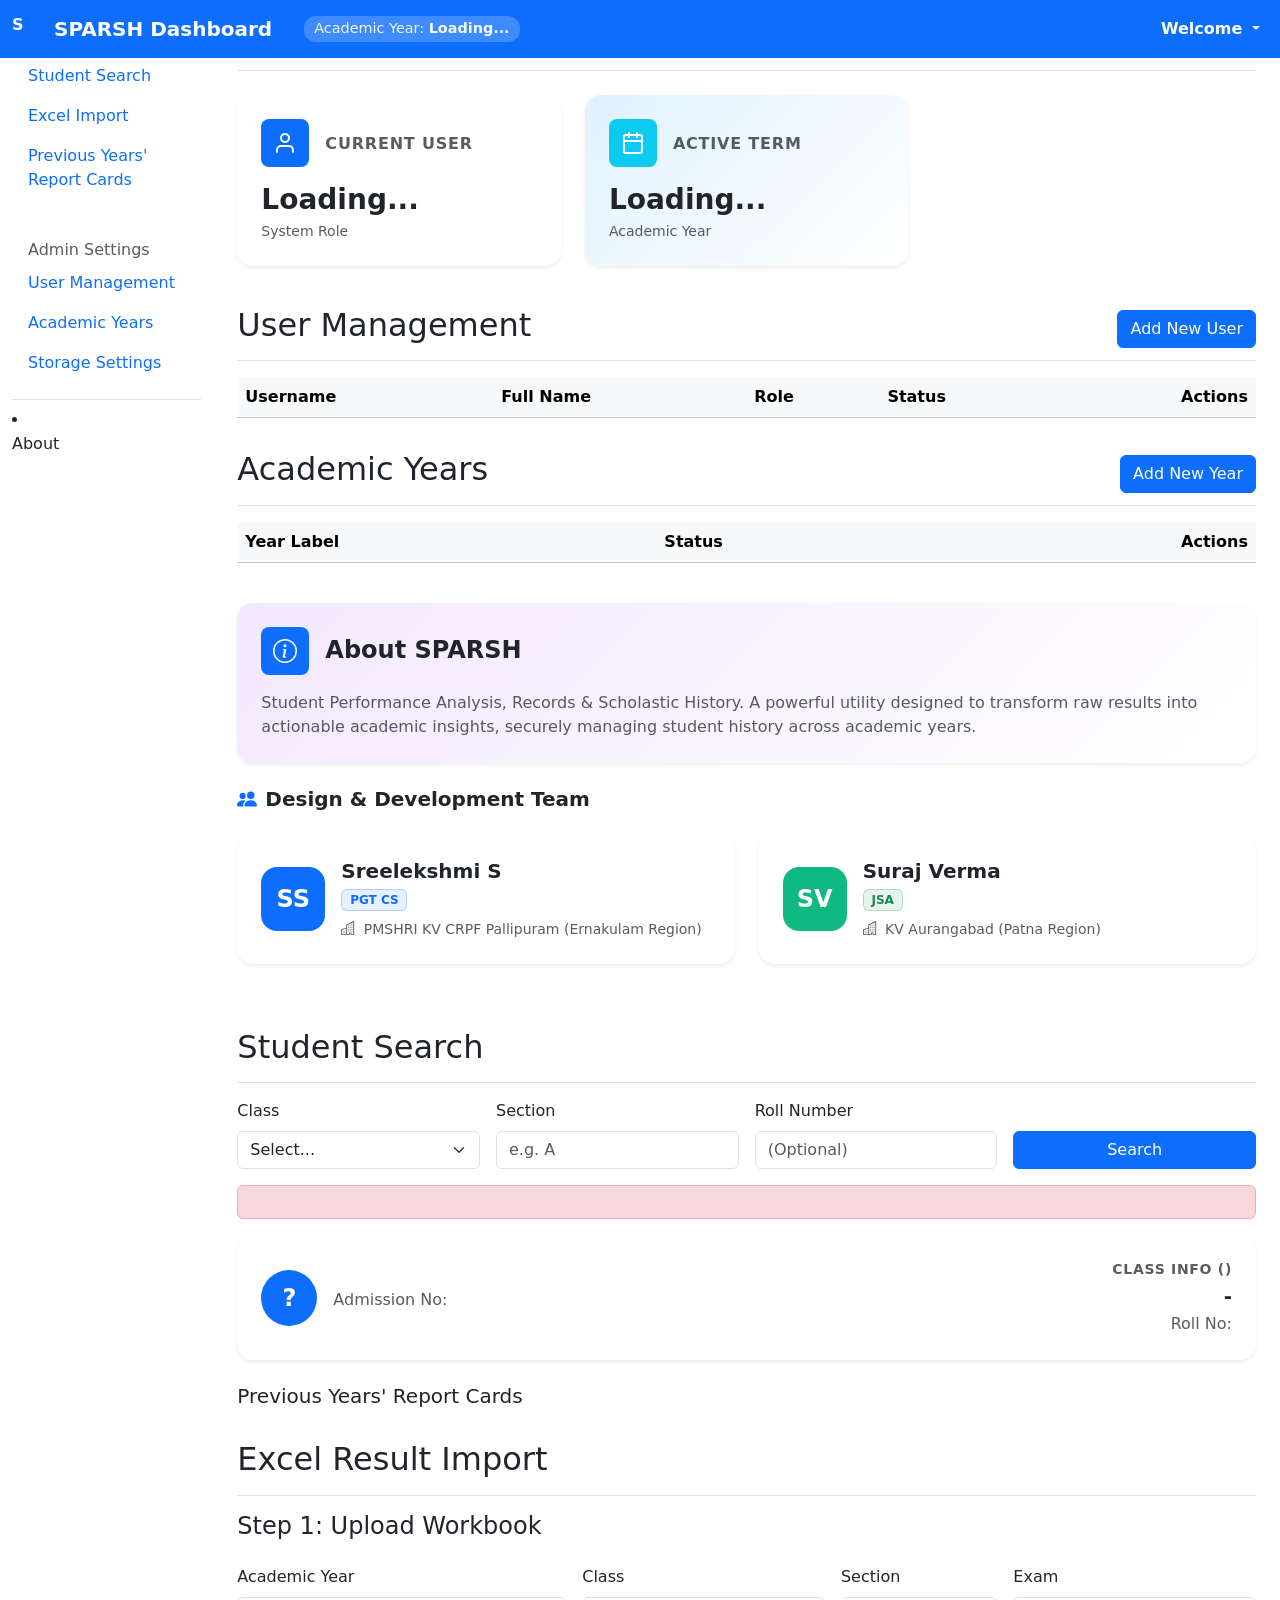
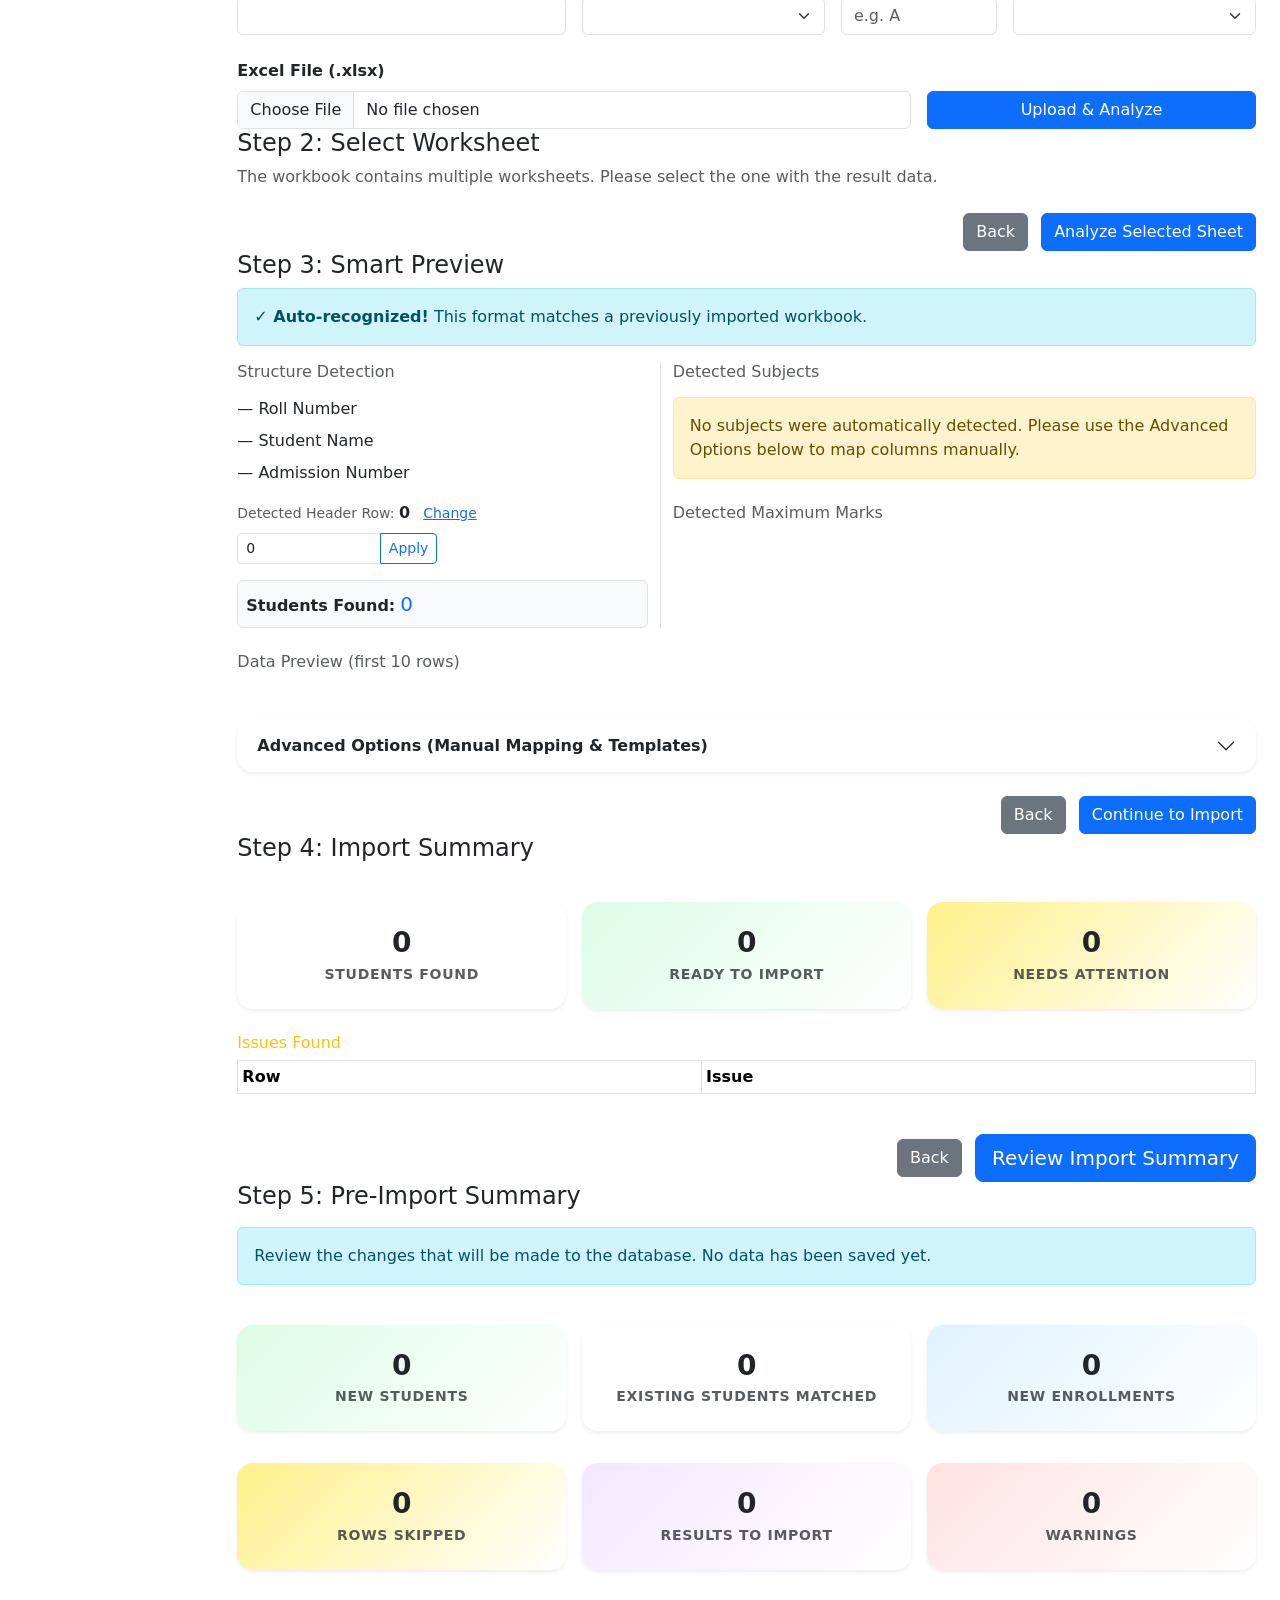
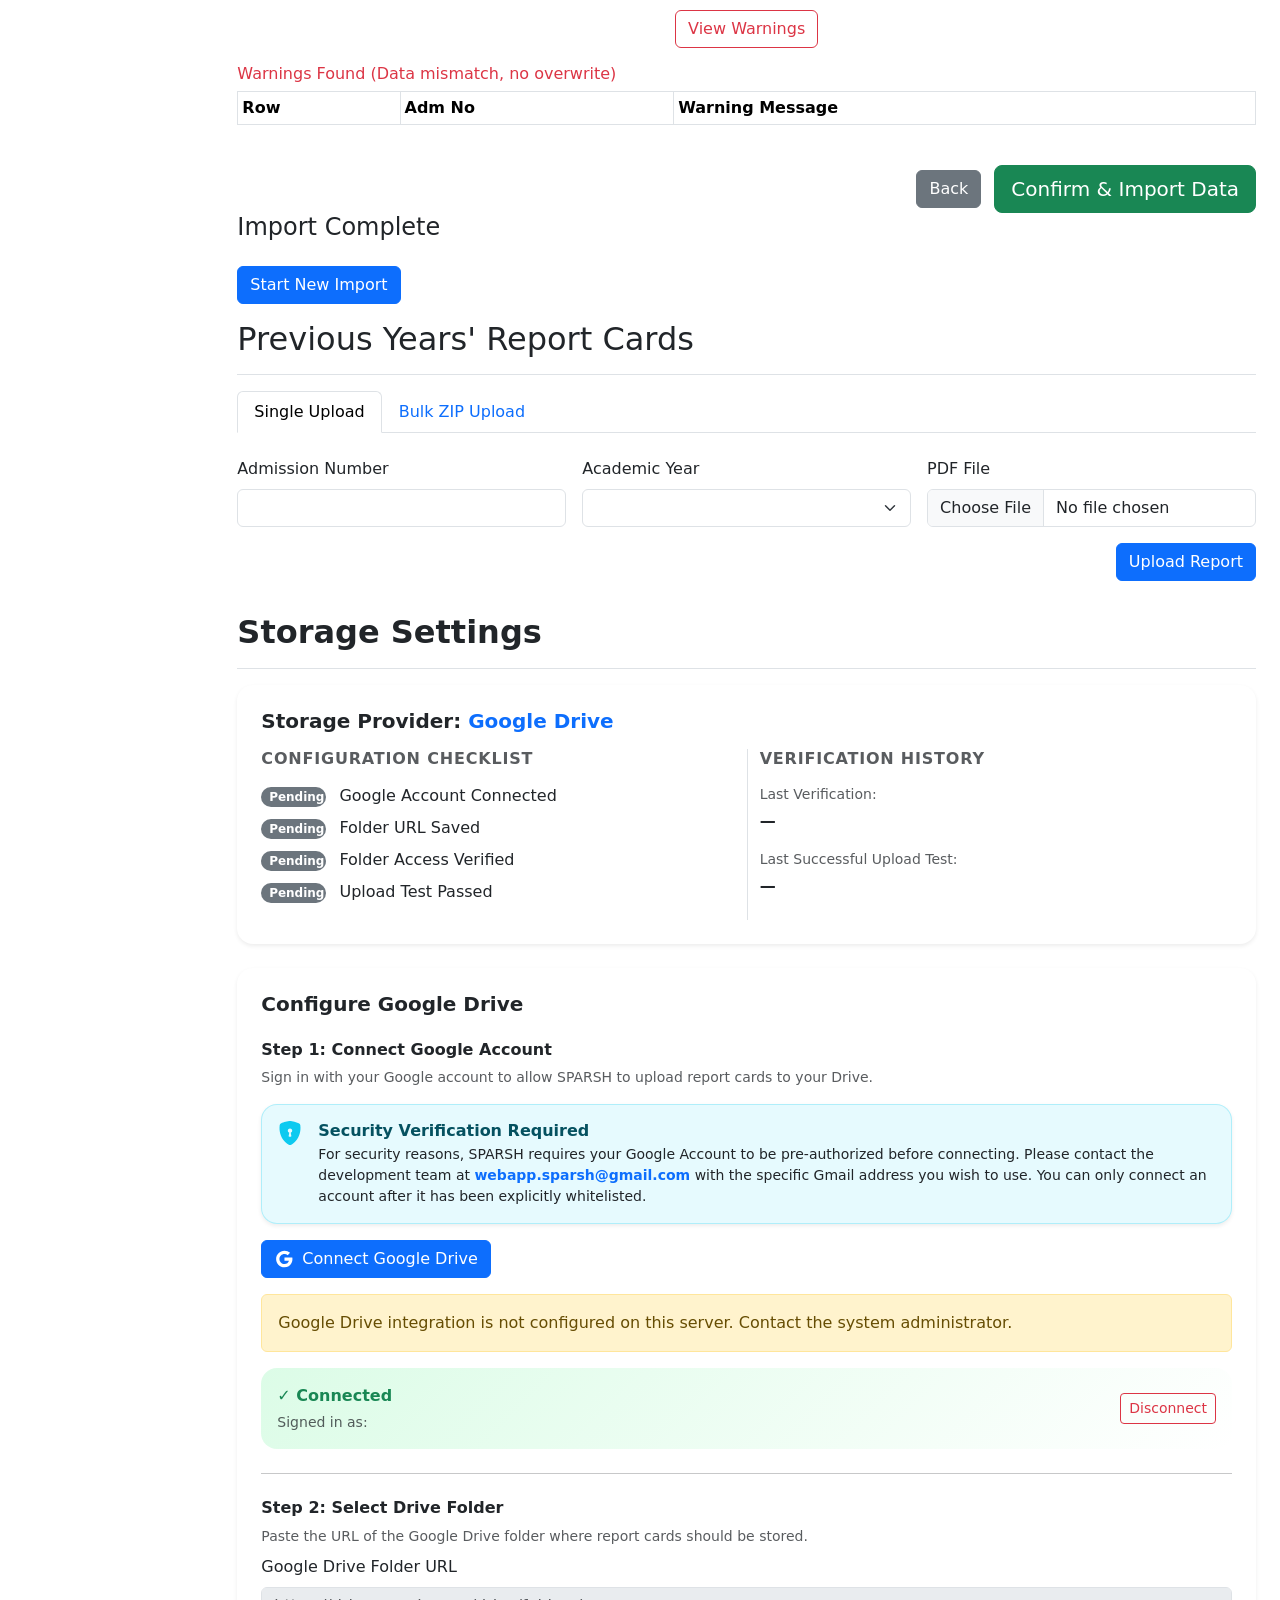
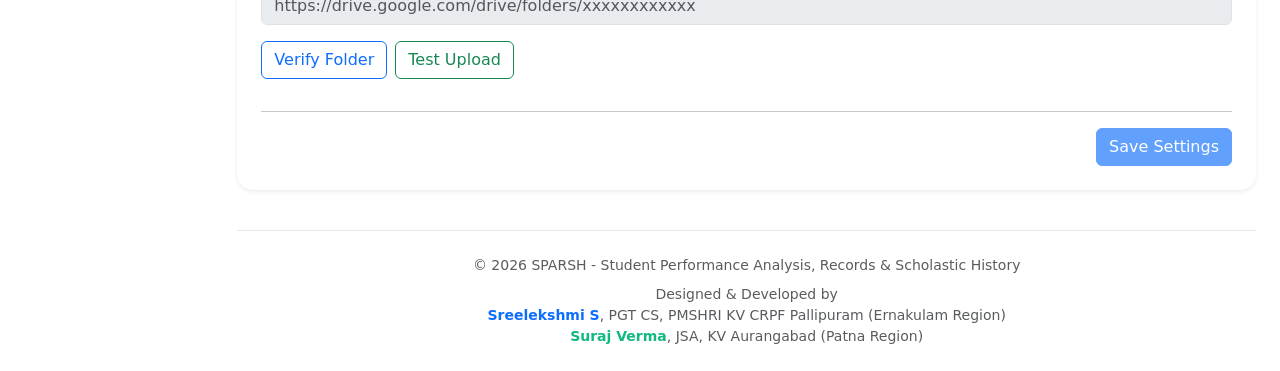
==== commit d5e41b9d: "style: replace ambiguous checklist marks with clear status badges" ====
--- a/frontend/dashboard.html
+++ b/frontend/dashboard.html
@@ -18,7 +18,7 @@
     <!-- Top Navbar -->
     <nav class="navbar navbar-expand-lg navbar-dark bg-primary fixed-top">
         <div class="container-fluid">
-            <a class="navbar-brand fw-bold d-flex align-items-center" href="/dashboard.html">
+            <a class="navbar-brand fw-bold d-flex align-items-center" href="/home">
                 <div class="auth-logo-icon" style="width: 32px; height: 32px; font-size: 1rem; margin-bottom: 0; margin-right: 10px; border-radius: 8px; box-shadow: none;">S</div>
                 SPARSH Dashboard
             </a>
@@ -55,23 +55,23 @@
                 <div class="sidebar-sticky pt-3">
                     <ul class="nav flex-column">
                         <li class="nav-item">
-                            <a class="nav-link active" href="#" data-view="home">
+                            <a class="nav-link active" href="/home" data-view="home">
                                 Home
                             </a>
                         </li>
                         <li class="nav-item">
-                            <a class="nav-link" href="#" data-view="search">
+                            <a class="nav-link" href="/search" data-view="search">
                                 Student Search
                             </a>
                         </li>
                         <!-- Role-restricted items -->
                         <li class="nav-item role-admin role-teacher hidden">
-                            <a class="nav-link" href="#" data-view="import">
+                            <a class="nav-link" href="/import" data-view="import">
                                 Excel Import
                             </a>
                         </li>
                         <li class="nav-item role-admin role-teacher hidden">
-                            <a class="nav-link" href="#" data-view="reports">
+                            <a class="nav-link" href="/reports" data-view="reports">
                                 Previous Years' Report Cards
                             </a>
                         </li>
@@ -83,17 +83,17 @@
                             </h6>
                             <ul class="nav flex-column mb-2">
                                 <li class="nav-item">
-                                    <a class="nav-link" href="#" data-view="users">
+                                    <a class="nav-link" href="/users" data-view="users">
                                         User Management
                                     </a>
                                 </li>
                                 <li class="nav-item">
-                                    <a class="nav-link" href="#" data-view="academic-years">
+                                    <a class="nav-link" href="/academic-years" data-view="academic-years">
                                         Academic Years
                                     </a>
                                 </li>
                                 <li class="nav-item">
-                                    <a class="nav-link" href="#" data-view="storage-settings">
+                                    <a class="nav-link" href="/storage-settings" data-view="storage-settings">
                                         Storage Settings
                                     </a>
                                 </li>
@@ -103,7 +103,7 @@
                         
                         <!-- Global Footer Items -->
                         <li class="nav-item mt-2 border-top pt-2">
-                            <a class="nav-link" href="#" data-view="about">
+                            <a class="nav-link" href="/about" data-view="about">
                                 About
                             </a>
                         </li>
@@ -669,10 +669,10 @@
                                 <div class="col-md-6">
                                     <h6 class="text-muted mb-3 fw-bold text-uppercase" style="letter-spacing: 0.05em;">Configuration Checklist</h6>
                                     <ul class="list-unstyled" id="driveChecklist">
-                                        <li class="mb-2"><span id="chkGoogleConnected">—</span> Google Account Connected</li>
-                                        <li class="mb-2"><span id="chkFolderUrl">—</span> Folder URL Saved</li>
-                                        <li class="mb-2"><span id="chkFolderVerified">—</span> Folder Access Verified</li>
-                                        <li class="mb-2"><span id="chkUploadTest">—</span> Upload Test Passed</li>
+                                        <li class="mb-2"><span id="chkGoogleConnected"><span class="badge bg-secondary rounded-pill me-2" style="width: 65px;">Pending</span></span> Google Account Connected</li>
+                                        <li class="mb-2"><span id="chkFolderUrl"><span class="badge bg-secondary rounded-pill me-2" style="width: 65px;">Pending</span></span> Folder URL Saved</li>
+                                        <li class="mb-2"><span id="chkFolderVerified"><span class="badge bg-secondary rounded-pill me-2" style="width: 65px;">Pending</span></span> Folder Access Verified</li>
+                                        <li class="mb-2"><span id="chkUploadTest"><span class="badge bg-secondary rounded-pill me-2" style="width: 65px;">Pending</span></span> Upload Test Passed</li>
                                     </ul>
                                 </div>
                                 <div class="col-md-6 border-start">
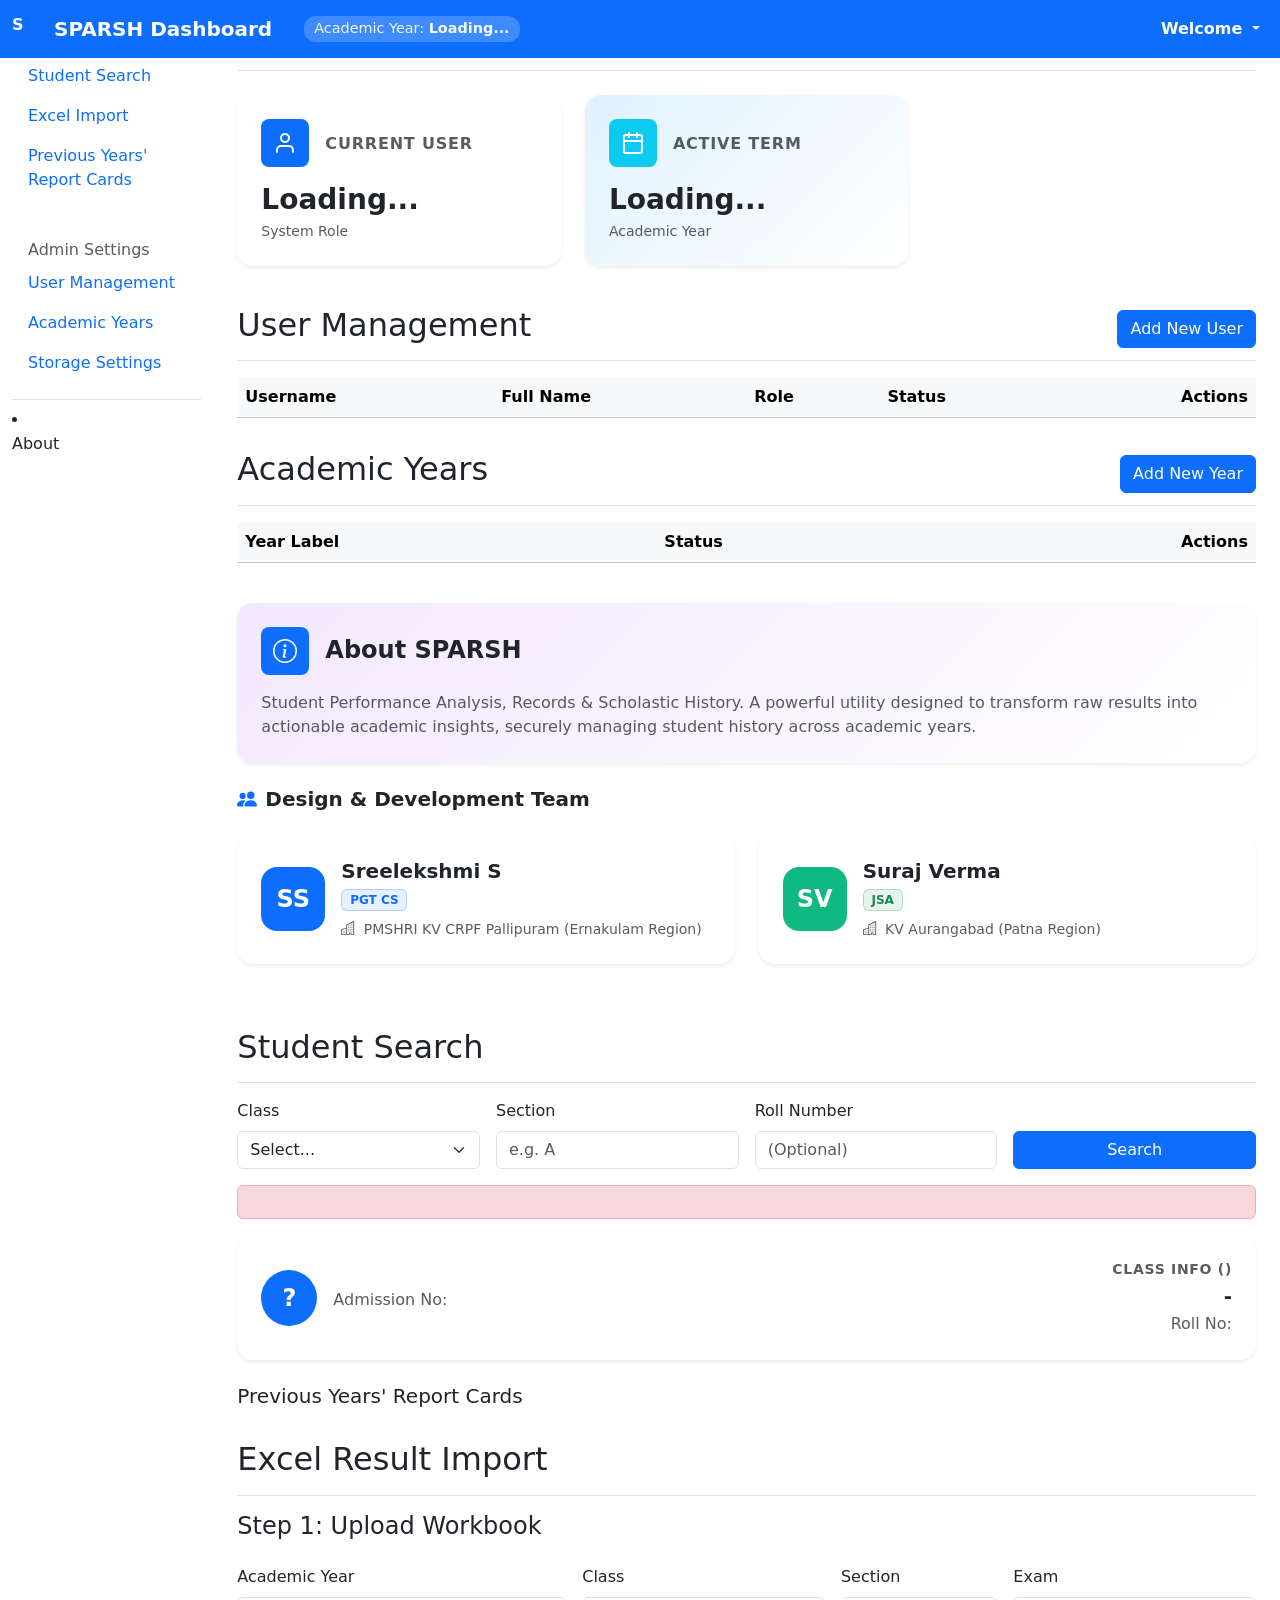
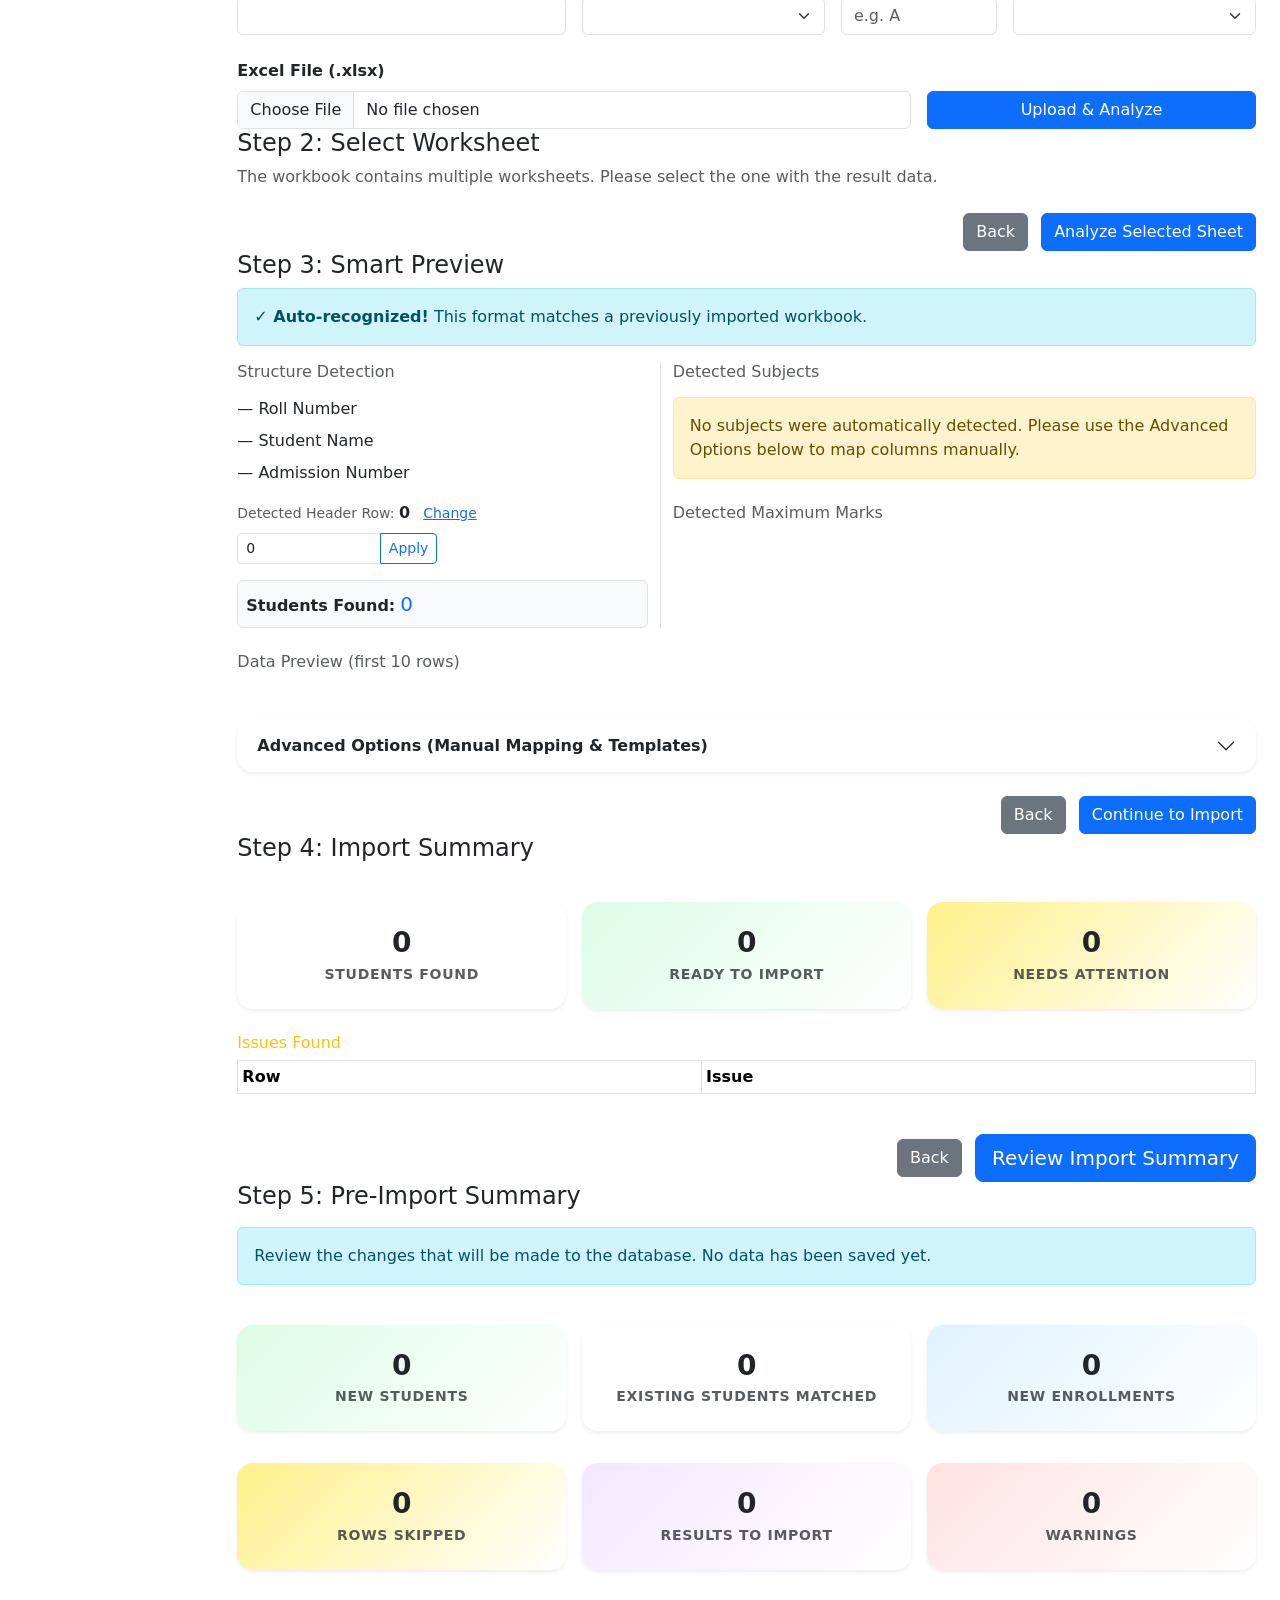
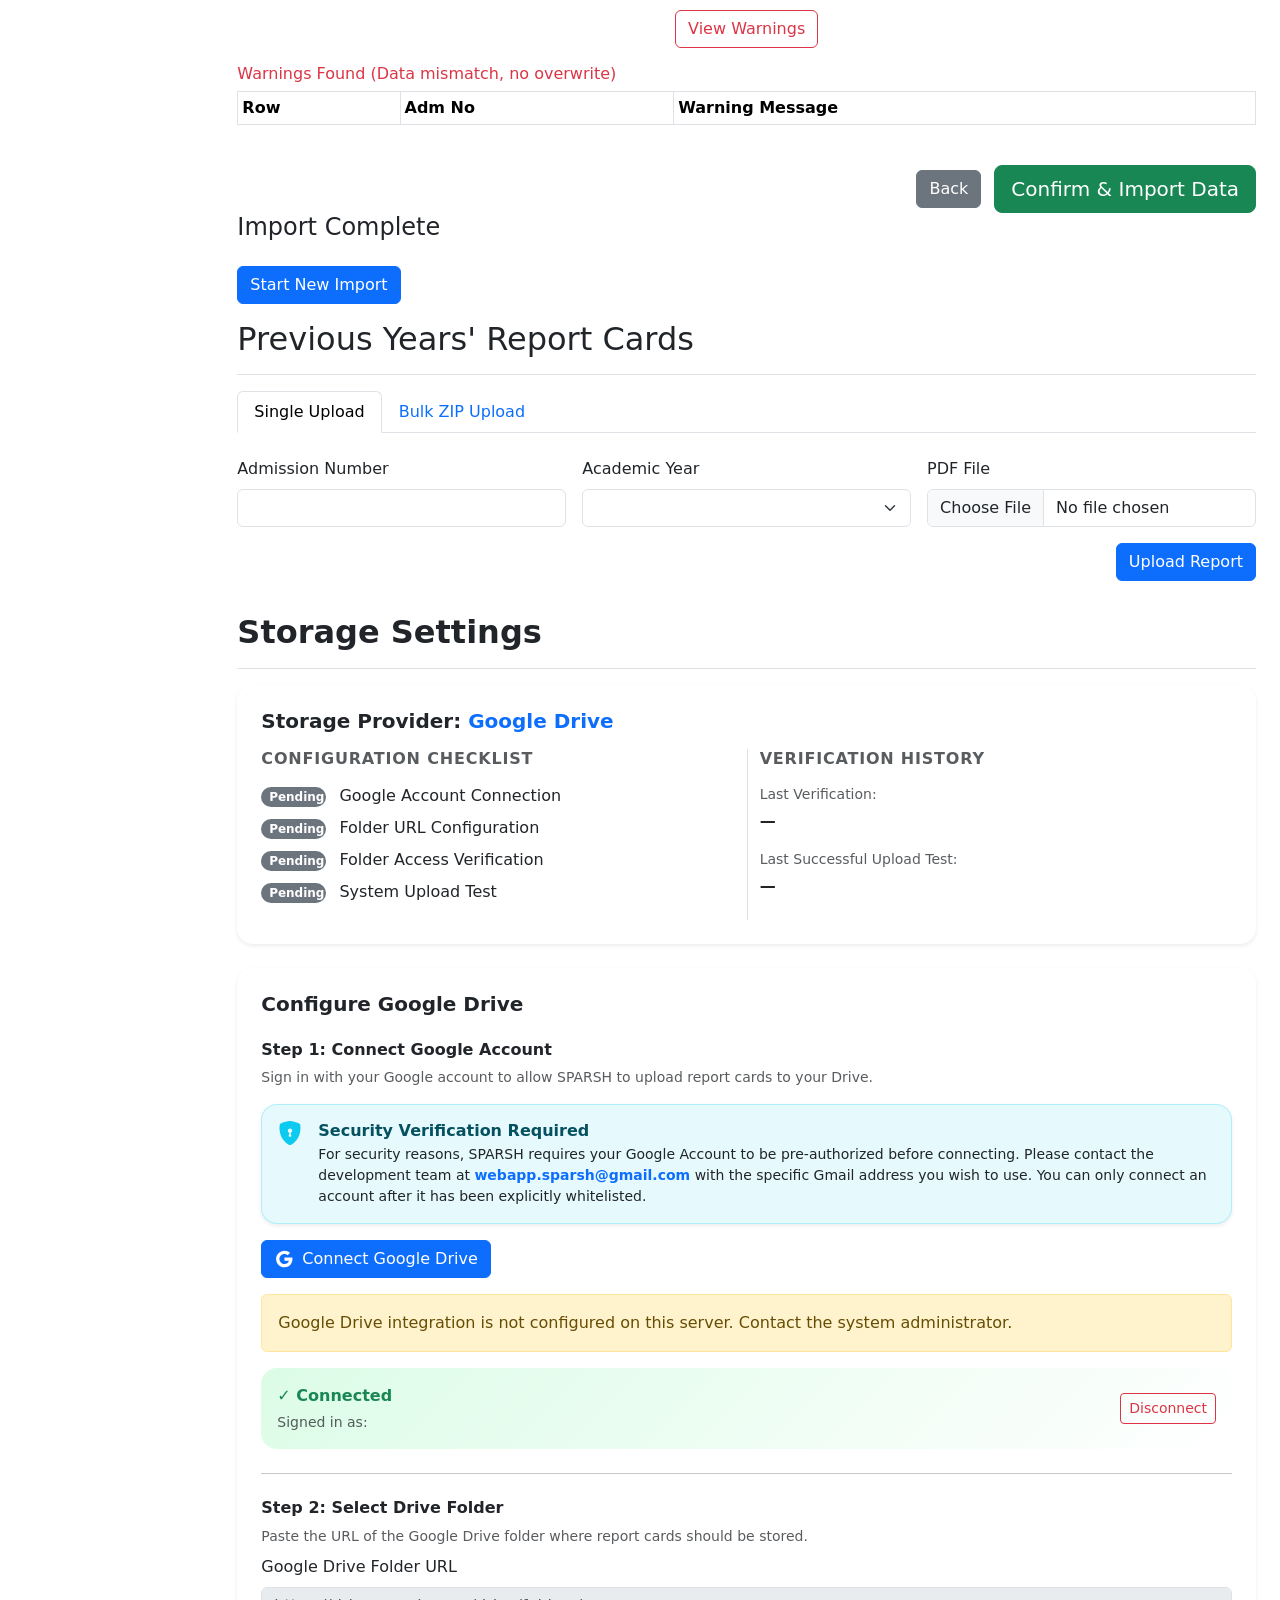
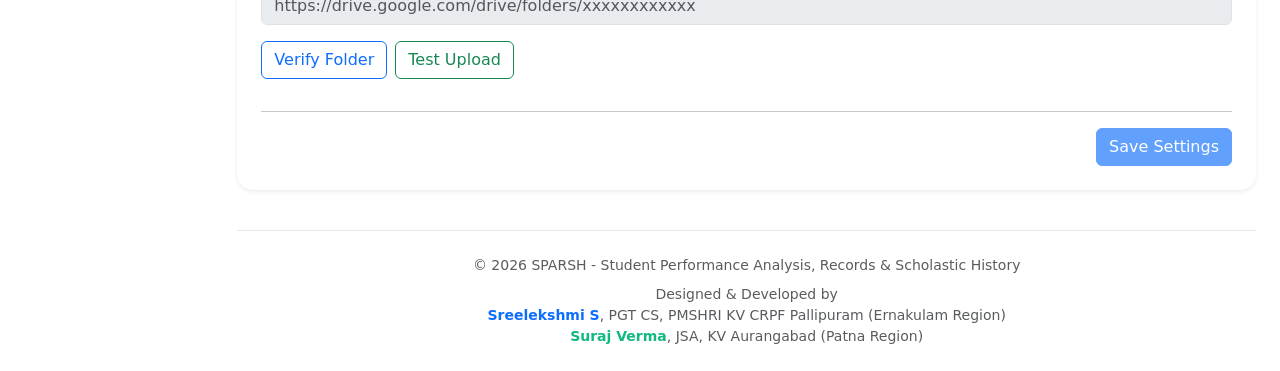
==== commit a8ac2bf8: "style: update checklist labels to be nouns instead of status statements" ====
--- a/frontend/dashboard.html
+++ b/frontend/dashboard.html
@@ -669,10 +669,10 @@
                                 <div class="col-md-6">
                                     <h6 class="text-muted mb-3 fw-bold text-uppercase" style="letter-spacing: 0.05em;">Configuration Checklist</h6>
                                     <ul class="list-unstyled" id="driveChecklist">
-                                        <li class="mb-2"><span id="chkGoogleConnected"><span class="badge bg-secondary rounded-pill me-2" style="width: 65px;">Pending</span></span> Google Account Connected</li>
-                                        <li class="mb-2"><span id="chkFolderUrl"><span class="badge bg-secondary rounded-pill me-2" style="width: 65px;">Pending</span></span> Folder URL Saved</li>
-                                        <li class="mb-2"><span id="chkFolderVerified"><span class="badge bg-secondary rounded-pill me-2" style="width: 65px;">Pending</span></span> Folder Access Verified</li>
-                                        <li class="mb-2"><span id="chkUploadTest"><span class="badge bg-secondary rounded-pill me-2" style="width: 65px;">Pending</span></span> Upload Test Passed</li>
+                                        <li class="mb-2"><span id="chkGoogleConnected"><span class="badge bg-secondary rounded-pill me-2" style="width: 65px;">Pending</span></span> Google Account Connection</li>
+                                        <li class="mb-2"><span id="chkFolderUrl"><span class="badge bg-secondary rounded-pill me-2" style="width: 65px;">Pending</span></span> Folder URL Configuration</li>
+                                        <li class="mb-2"><span id="chkFolderVerified"><span class="badge bg-secondary rounded-pill me-2" style="width: 65px;">Pending</span></span> Folder Access Verification</li>
+                                        <li class="mb-2"><span id="chkUploadTest"><span class="badge bg-secondary rounded-pill me-2" style="width: 65px;">Pending</span></span> System Upload Test</li>
                                     </ul>
                                 </div>
                                 <div class="col-md-6 border-start">
